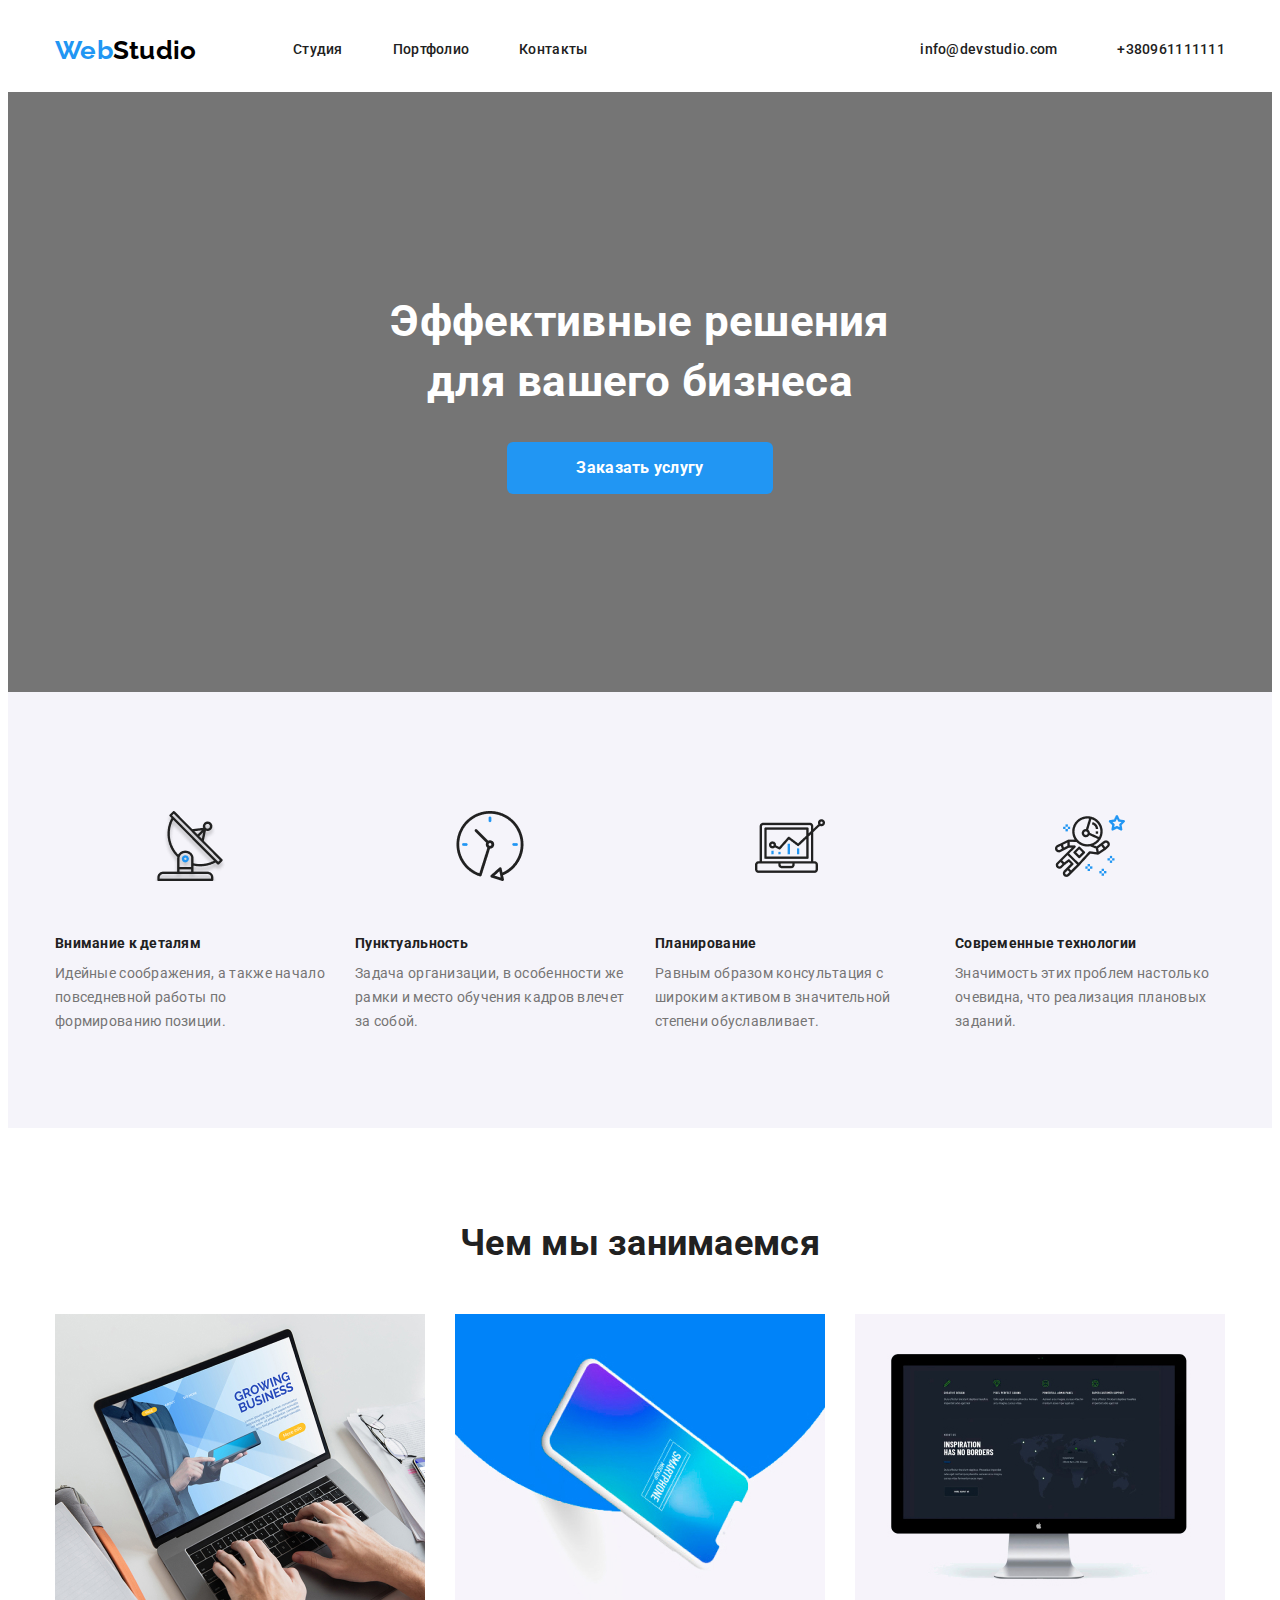
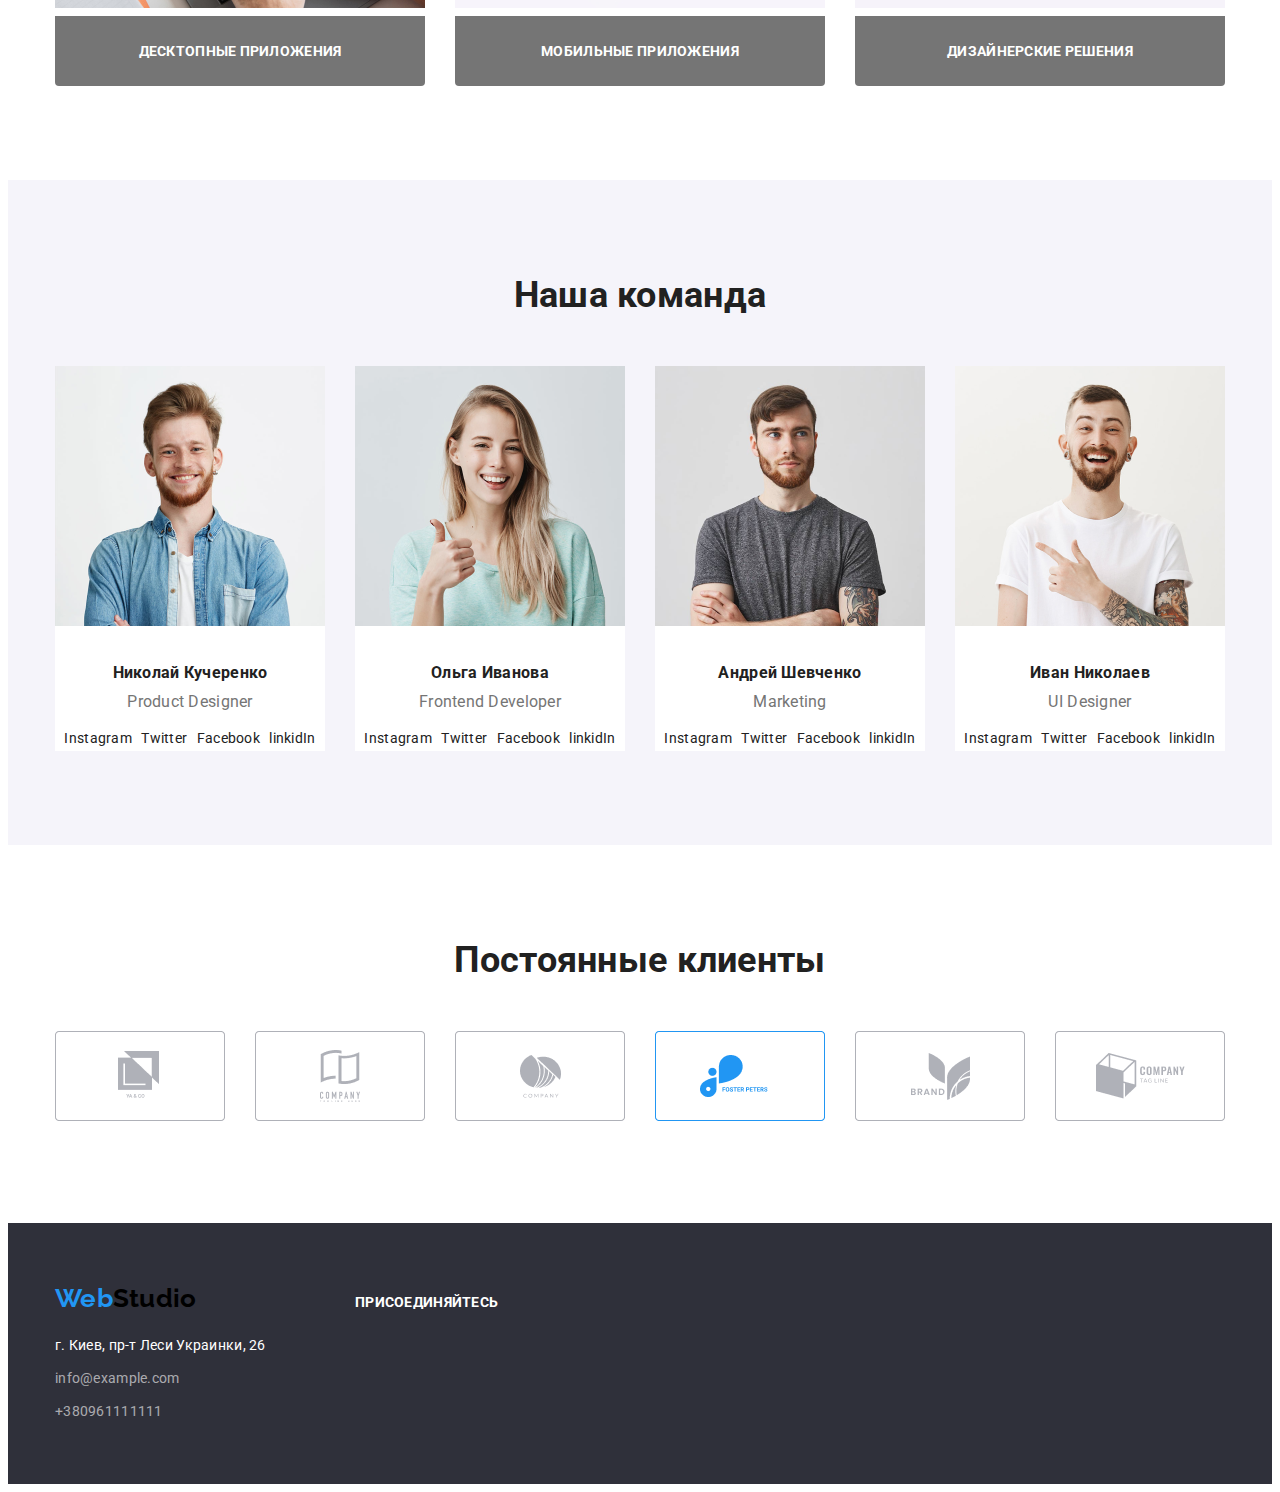
==== index.html @ a78c126a "Initial commit" ====
<!DOCTYPE html>
<html lang="en">

<head>
    <meta charset="UTF-8" />
    <meta name="viewport" content="width=<device-width>, initial-scale=1.0" />
    <title>Web Studio</title>
    <link href="https://cdnjs.cloudflare.com/ajax/libs/modern-normalize/0.6.0/modern-normalize.min.css" />
    <link
        href="https://fonts.googleapis.com/css2?family=Raleway:wght@700&family=Roboto:wght@400;500;700;900&display=swap"
        rel="stylesheet" />
    <link rel="stylesheet" href="./css/styles.css" />
</head>

<body class="body">
    <!--Site-navigation-->
    <header class="header">
        <div class="header-container">
            <nav class="container site-header-content">
                <p class="logo-item">
                    <a href="" class="logo link"><span class="logo-first">Web</span>
                        <span class="logo-secondary">Studio</span>
                    </a>
                </p>
                <ul class="site-nav list">
                    <li class="site-nav-item">
                        <a href="./index.html" class="links">Студия</a>
                    </li>
                    <li class="site-nav-item">
                        <a href="./portfolio.html" class="links">Портфолио</a>
                    </li>
                    <li class="site-nav-item"><a href="" class="links">Контакты</a></li>
                </ul>
                <div class="site-nav-main-address">
                    <address>
                        <ul class="site-nav-address list">
                            <li class="site-nav-address-item">
                                <a href="malito:info@devstudio.com" class="mail links">info@devstudio.com
                                </a>
                            </li>
                            <li class="site-nav-address-item">
                                <a href="tel:+380961111111" class="telnumber links">+380961111111
                                </a>
                            </li>
                        </ul>
                    </address>
                </div>
            </nav>
        </div>
    </header>

    <main>
        <!--Hero-->
        <section class="hero">
            <div class="hero-container">
                <h1 class="hero-title">
                    Эффективные решения <br />
                    для вашего бизнеса
                </h1>
                <div class="hero-button">
                    <a href="" class="button-primery">Заказать услугу</a>
                </div>
            </div>
        </section>

        <!--Main features-->
        <section class="section features">
            <div class="container">
                <ul class="features-list list">
                    <li class="features-item">
                        <div class="feature-image">
                            <img src="./images/group.png " alt="antenna" />
                        </div>
                        <h3 class="site-description-logo-title">Внимание к деталям</h3>
                        <p class="text">
                            Идейные соображения, а также начало повседневной работы по
                            формированию позиции.
                        </p>
                    </li>
                    <li class="features-item">
                        <div class="feature-image">
                            <img src="./images/clock1.png " alt="clock" />
                        </div>
                        <h3 class="site-description-logo-title">Пунктуальность</h3>
                        <p class="text">
                            Задача организации, в особенности же рамки и место обучения
                            кадров влечет за собой.
                        </p>
                    </li>
                    <li class="features-item">
                        <div class="feature-image">
                            <img src="./images/diagram1.png " alt="diagram" />
                        </div>
                        <h3 class="site-description-logo-title">Планирование</h3>
                        <p class="text">
                            Равным образом консультация с широким активом в значительной
                            степени обуславливает.
                        </p>
                    </li>
                    <li class="features-item">
                        <div class="feature-image">
                            <img src="./images/astronaut1.png " alt="astronaut" />
                        </div>
                        <h3 class="site-description-logo-title">
                            Современные технологии
                        </h3>
                        <p class="text">
                            Значимость этих проблем настолько очевидна, что реализация
                            плановых заданий.
                        </p>
                    </li>
                </ul>
            </div>
        </section>
        <!--Main Prodaction-->
        <section class="section">
            <div class="container">
                <h2 class="section-title">
                    Чем мы занимаемся
                </h2>
                <ul class="site-prodactions list">
                    <li class="prodaction-item">
                        <img src="./images/img.jpg " alt="desktop app " />
                        <h3 class="prodaction-title">Десктопные приложения</h3>
                    </li>


                    <li class="prodaction-item">
                        <img src="./images/box.jpg " alt="mobile app " />
                        <h3 class="prodaction-title">Мобильные приложения</h3>
                    </li>

                    <li class="prodaction-item">
                        <img src="./images/imgf.jpg " alt="design " />
                        <h3 class="prodaction-title">Дизайнерские решения</h3>
                    </li>
                </ul>
            </div>
        </section>
        <!--Main teammembers-->
        <section class="section teammembers">
            <div class="container">
                <h2 class="section-title">
                    Наша команда
                </h2>
                <ul class="site-teammembers-list list">
                    <li class="teammembers-item">
                        <img src="./images/proddes.png " alt="Product Designer photo " class="teammembers-photo" />
                        <h3 class="teammembers-title">Николай Кучеренко</h3>
                        <p class="teammembers-role">Product Designer</p>
                        <ul class="social-links list">
                            <li><a href=" " class="links">Instagram</a></li>
                            <li><a href=" " class="links">Twitter</a></li>
                            <li><a href=" " class="links">Facebook</a></li>
                            <li><a href=" " class="links">linkidIn</a></li>
                        </ul>
                    </li>
                    <li class="teammembers-item">
                        <img src="./images/frontdev.png " alt="Frontend Developer photo " class="teammembers-photo" />
                        <h3 class="teammembers-title">Ольга Иванова</h3>
                        <p class="teammembers-role">Frontend Developer</p>
                        <ul class="social-links list">
                            <li><a href=" " class="links">Instagram</a></li>
                            <li><a href=" " class="links">Twitter</a></li>
                            <li><a href=" " class="links">Facebook</a></li>
                            <li><a href=" " class="links">linkidIn</a></li>
                        </ul>
                    </li>
                    <li class="teammembers-item">
                        <img src="./images/mark.png " alt="Marketing photo " class="teammembers-photo" />
                        <h3 class="teammembers-title">Андрей Шевченко</h3>
                        <p class="teammembers-role">Marketing</p>
                        <ul class="social-links list">
                            <li><a href=" " class="links">Instagram</a></li>
                            <li><a href=" " class="links">Twitter</a></li>
                            <li><a href=" " class="links">Facebook</a></li>
                            <li><a href=" " class="links">linkidIn</a></li>
                        </ul>
                    </li>
                    <li class="teammembers-item">
                        <img src="./images/uides.png " alt="Designer photo " class="teammembers-photo" />
                        <h3 class="teammembers-title">Иван Николаев</h3>
                        <p class="teammembers-role">UI Designer</p>
                        <ul class="social-links list">
                            <li><a href=" " class="links">Instagram</a></li>
                            <li><a href=" " class="links">Twitter</a></li>
                            <li><a href=" " class="links">Facebook</a></li>
                            <li><a href=" " class="links">linkidIn</a></li>
                        </ul>
                    </li>
                </ul>
            </div>
        </section>
        <!--Main clients-->
        <section class="clients section">
            <div class="container">
                <h2 class="section-title">Постоянные клиенты</h2>
                <ul class="site-clientslogo list">
                    <li class="clients-item"><img src="./images/client1.png " alt="YA&CO company logo " /></li>
                    <li class="clients-item"><img src="./images/client2.png " alt="company logo 1 " /></li>
                    <li class="clients-item"><img src="./images/client3.png " alt="company logo 2 " /></li>
                    <li class="clients-item"><img src="./images/client4.png " alt="FP company logo " /></li>
                    <li class="clients-item"><img src="./images/client5.png " alt="Brand company logo " /></li>
                    <li class="clients-item"><img src="./images/client6.png " alt="company logo 3 " /></li>
                </ul>
            </div>
        </section>
    </main>

    <!--Footer-->
    <footer class="footer-section">
        <div class="container">
            <div class="footer-content">
                <div class="address-item">
                    <div class="footer-logo">
                        <p class="footer-item">
                            <a href="" class="logo link"><span class="logo-first">Web</span>
                                <span class="logo-secondary">Studio</span>
                            </a>
                        </p>
                    </div>

                    <address class="address">
                        <ul class="list">
                            <li class="site-address link">г. Киев, пр-т Леси Украинки, 26</li>
                            <li class="site-address link">
                                <a href="malito:info@example.com " class="contacts link">info@example.com</a>
                            </li>
                            <li class="site-address link">
                                <a href="tel:+380991111111 " class="contacts link">+380961111111</a>
                            </li>
                        </ul>
                    </address>
                </div>
                <div class="social">
                    <b class="item-headers">
                        ПРИСОЕДИНЯЙТЕСЬ
                    </b>
                    <ul class=" social-list list">
                        <li>
                            <a href=" " aria-label="Instagram link "></a>
                        </li>
                        <li>
                            <a href=" " aria-label="Twitter link "></a>
                        </li>
                        <li>
                            <a href=" " aria-label="Facebook link "></a>
                        </li>
                        <li>
                            <a href=" " aria-label="linkidIn link "></a>
                        </li>
                    </ul>
                </div>
            </div>
        </div>
    </footer>
</body>

</html>
---- css/styles.css ----
/* цвет основного текста #212121 */

     /* вторичный цвет текста #757575*/

     /*белый #FFFFFF*/

     /* акцент #2196F3*/

     :root {
         --primary-text-color: #757575;
         --title-text-color: #212121;
         --accent-color: #2196F3;
         --additional-color: #ffffff;
         --footer-color: #2F303A;
         --features-area-color: #F5F4FA;
     }

     .body {
         color: var(--primary-text-color);
         background-color: #ffffff;
         font-family: Roboto, sans-serif;
         font-size: 14px;
         line-height: 1.71;
         letter-spacing: 0.02em;
     }

     .logo {
         font-family: Raleway, sans-serif;
         font-size: 26px;
         font-weight: 700;
         line-height: 1.19;
         display: flex;
         align-items: center;
     }

     .link {
         text-decoration: none;
     }

     .logo {
         width: 153px;
     }

     .logo-first, .logo-kind-first {
         color: #2196F3;
     }

     .logo-secondary, .logo-kind-secondary {
         color: #000000;
     }

     .list {
         list-style: none;
         padding: 0;
         margin: 0;
     }

     /* Navigation styles*/

     .header-container {
         display: flex;
         justify-content: space-between;
         align-items: center;
         background-color: var(--additional-color);
         display: flex;
         width: 1170 px;
     }

     .site-nav {
         font-family: Roboto;
         font-weight: 500;
         font-size: 14px;
         line-height: 1.14;
         display: flex;
         margin-left: 85px;
     }

     .site-nav-item {
         margin-right: 50px;
         padding-top: 34px;
         padding-bottom: 34px;
     }

     .site-nav-item:last-child {
         margin-right: 0;
     }

     .site-nav-main-address {
         display: flex;
         margin-left: auto;
     }

     .site-nav-address {
         display: flex;
         margin-left: auto;
         font-style: normal;
     }

     .site-nav-address .site-nav-address-item+.site-nav-address-item {
         margin-left: 30px;
     }

     .site-nav-address-item {
         margin-right: 30px;
         font-style: normal;
     }

     .site-nav-address-item:last-child {
         margin-right: 0;
     }

     .container {
         width: 1170px;
         padding-left: 15px;
         padding-right: 15px;
         margin-left: auto;
         margin-right: auto;
     }

     .site-header-content {
         display: flex;
         align-items: center;
         width: 1170px;
     }

     .logo-item {
         margin-top: 0;
         margin-bottom: 0;
     }

     /* Class for all web links (blue-black)*/

     .links:link, .links:visited {
         color: var(--title-text-color);
     }

     .links:hover, .links:focus {
         color: var(--accent-color);
     }

     .links {
         text-decoration: none;
     }

     .mail {
         color: var(--accent-color);
         font-weight: 500;
         font-size: 14px;
         line-height: 1.14;
     }

     .telnumber {
         color: var(--title-text-color);
         font-weight: 500;
         font-size: 14px;
         line-height: 1.14;
     }

     .hero {
         align-items: center;
         text-align: center;
         max-width: 1600px;
         height: 600px;
         margin-right: auto;
         margin-left: auto;
         background-color: #757575;
     }

     .section.link {
         text-decoration: none;
     }

     .hero-title {
         padding-bottom: 30px;
         margin-left: auto;
         margin-right: auto;
         width: 696px;
         margin-top: 0;
         margin-bottom: 0;
         padding-top: 200px;
         color: var(--additional-color);
         font-weight: 696;
         font-size: 44px;
         line-height: 1.36;
     }

     .hero-button {
         padding-bottom: 200px;
     }

     .main-button-primery {
         display: flex;
         align-items: center;
     }

     .button-primery {
         color: var(--additional-color);
         background-color: var(--accent-color);
         font-weight: bold;
         font-size: 16px;
         line-height: 1.87;
         display: inline-block;
         border: 1px solid transparent;
         border-radius: 6px;
         padding: 10px 32px;
         width: 200px;
         text-decoration: none;
         text-align: center;
         margin-top: 0;
         margin-bottom: 0;
     }

     /*Teammembers styles*/

     .section-title {
         color: var(--title-text-color);
         font-weight: 700;
         font-size: 36px;
         line-height: 1.17;
         text-align: center;
         margin-top: 0;
         margin-bottom: 50px;
     }

     .site-teammembers-list.title {
         color: var(--title-text-color);
         font-weight: 500;
         font-size: 16px;
         line-height: 1.19;
         display: flex;
         justify-content: space-between;
     }

     .teammembers-photo {
         padding-bottom: 30px;
     }

     .site-teammembers-list {
         display: flex;
         justify-content: space-between;
     }

     .social-links {
         display: flex;
         justify-content: space-evenly;
     }

     .teammembers-item {
         background-color: var(--additional-color);
     }

     .teammembers {
         background-color: #F5F4FA;
     }

     .teammembers-role {
         color: var(--primary-text-color);
         font-weight: normal;
         font-size: 16px;
         line-height: 1.19;
         text-align: center;
         margin-top: 0px;
         margin-bottom: 0px;
         padding-bottom: 16px;
     }

     .teammembers-title {
         text-align: center;
         color: var(--title-text-color);
         font-weight: bold;
         font-size: 16px;
         line-height: 1.14;
         margin-bottom: 0;
         margin-top: 0;
         padding-bottom: 10px;
     }

     .site-address {
         color: var(--additional-color);
         font-weight: 400;
         font-size: 14px;
         line-height: 1.71;
         margin-bottom: 9px;
     }

     .site-address:last-child {
         margin-bottom: 0;
     }

     .contacts {
         color: rgba(255, 255, 255, 0.6);
         font-weight: 400;
         font-size: 14px;
         line-height: 1.71;
     }

     .item-headers {
         display: block;
         width: 145px;
         color: var(--additional-color);
         font-weight: 700;
         font-size: 14px;
         line-height: 1.14;
     }

     /* Button*/

     .main-button-list.button-element:not(:last-child) {
         margin-right: 8 px;
     }

     .main-button {
         color: var(--primary-white-color);
         background-color: var(--accent-color);
         border-radius: 4px;
         padding-left: 22px;
         padding-right: 22px;
         padding-top: 6px;
         padding-bottom: 6px;
         align-items: center;
         border: none;
         outline: none;
     }

     .button-element {
         margin-right: 8px;
     }

     .button-secondary {
         color: var(--additional-color);
         background-color: var(--accent-color);
         font-weight: 900;
         font-size: 16px;
         line-height: 1.87;
     }

     .section {
         padding-top: 94px;
         padding-bottom: 94px;
     }

     /*Features styles*/

     .features {
         background-color: var(--features-area-color);
     }

     .features-list {
         display: flex;
         justify-content: space-between;
     }

     .features-item {
         width: 270px;
         align-items: center;
         margin-right: 30px;
     }

     .features-item:last-child {
         margin-right: 0px;
     }

     .feature-item:first-child {
         margin-left: 0px;
     }

     .feature-image {
         display: flex;
         justify-content: center;
         padding-top: 25px;
         padding-bottom: 25px;
         padding-left: 100px;
         padding-right: 100px;
         background-color: var(--features-area-color);
     }

     .site-description-logo-title {
         color: var(--title-text-color);
         font-weight: bold;
         font-size: 14px;
         line-height: 1.14;
         margin-bottom: 0;
         margin-top: 0;
         padding-top: 30px;
         padding-bottom: 10px;
     }

     .text {
         color: var(--primary-text-color);
         font-size: 14px;
         line-height: 1.71;
         margin-top: 0;
         margin-bottom: 0;
     }

     /*Prodaction styles*/

     .prodaction {
         background-color: coral;
     }

     .prodaction-section {
         display: flex;
         align-items: center;
     }

     .site-prodactions {
         display: flex;
         justify-content: space-between;
     }

     .prodaction-item {
         margin-right: 30px;
     }

     .prodaction-item:last-child {
         margin-right: 0px;
     }

     .prodaction-title {
         display: block;
         color: var(--additional-color);
         font-weight: 700;
         font-size: 14px;
         line-height: 70px;
         text-align: center;
         text-transform: uppercase;
         background-color: var(--primary-text-color);
         border-radius: 0px 0px 4px 4px;
         height: 70px;
         margin-top: 0px;
         margin-bottom: 0px;
     }

     /* Clients styles*/

     .site-clientslogo {
         display: flex;
         justify-content: space-between;
     }

     .clients-item {
         margin-right: 30px;
     }

     .clients-item:last-child {
         margin-right: 0px;
     }

     /*Footer styles*/

     .footer-section {
         background-color: var(--footer-color);
     }

     .footer-section>.container {
         display: flex;
         align-items: center;
     }

     .footer-content {
         display: flex;
         align-items: baseline;
         padding-bottom: 60px;
         padding-top: 60px;
     }

     .footer-item {
         margin-bottom: 0;
         margin-top: 0;
     }

     .address-item {
         display: flex;
         flex-direction: column;
         justify-content: space-around;
         margin-right: 69px;
         align-items: baseline;
     }

     .social {
         display: flex;
         flex-direction: column;
         padding-right: 94px;
         width: 206px;
     }

     .social-list {
         display: flex;
         align-items: center;
         justify-content: center;
     }

     .social-item {
         text-align: center;
     }

     .address {
         width: 231px;
         font-style: normal;
     }

     .logo-kind {
         display: block;
         margin-bottom: 20px;
         font-family: Raleway, sans-serif;
         font-weight: 700;
         font-size: 22px;
         line-height: 1.18;
     }

     .footer-logo {
         margin-top: 0;
         margin-bottom: 0;
         padding-bottom: 20px;
     }

     /*Portfolio styles*/

     .main-portfoliocontainer {
         width: 1170px;
     }

     .button-container {
         flex-wrap: wrap;
         margin-left: auto;
         margin-right: auto;
     }

     .main-button-list {
         color: var(--additional-color);
         line-height: 1.62;
         font-weight: 500;
         font-size: 16px;
         display: flex;
         justify-content: center;
         padding-top: 93px;
         padding-bottom: 50px;
         margin-top: 0;
         margin-bottom: 0px;
     }

     .flex-container {
         display: flex;
         flex-wrap: wrap;
     }

     .flex-container-list {
         display: flex;
         flex-wrap: wrap;
         justify-content: space-between;
     }

     .flex-card {
         width: 370px;
         margin-right: 30px;
         margin-bottom: 30px;
         border-top-left-radius: 5px;
         border-top-right-radius: 5px;
         overflow: hidden;
     }

     .flex-card:nth-child(3n) {
         margin-right: 0;
     }

     .item-title {
         width: 322px;
         padding-left: 24px;
         padding-right: 24px;
         margin-top: 0;
         margin-bottom: 0;
         color: var(--title-text-color);
         font-weight: 700;
         font-size: 18px;
         line-height: 2;
     }

     .item-text {
         width: 322px;
         padding-left: 24px;
         padding-right: 24px;
         color: var(--primary-text-color);
         font-weight: 400;
         font-size: 16px;
         line-height: 1.87;
         margin-top: 0;
         margin-bottom: 0;
     }

     .card-content {
         background: var(--additional-color);
         border: 1px solid #eeeeee;
         box-sizing: border-box;
         border-bottom-right-radius: 5px;
         border-bottom-left-radius: 5px;
         padding-left: 24px;
         padding-right: 24px;
         padding-top: 20px;
         padding-bottom: 20px;
     }

     .card-image {
         display: block;
     }
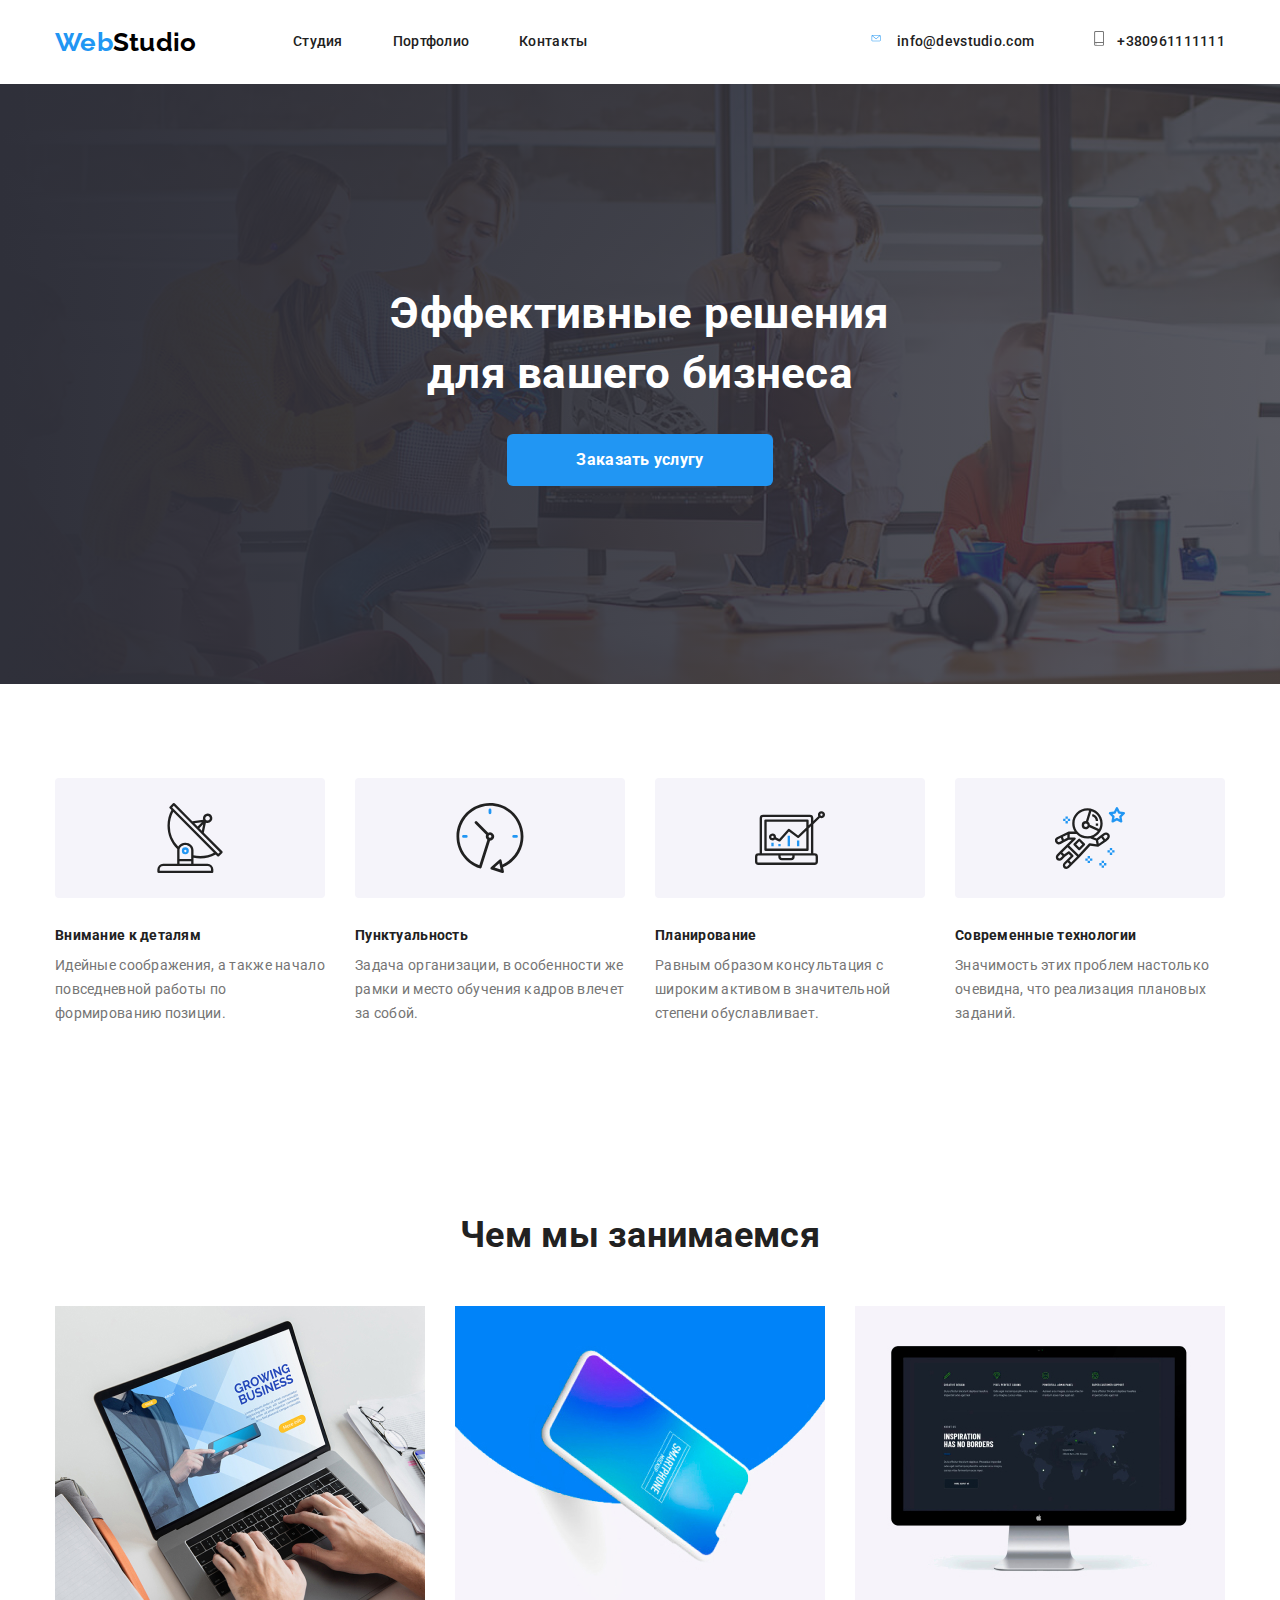
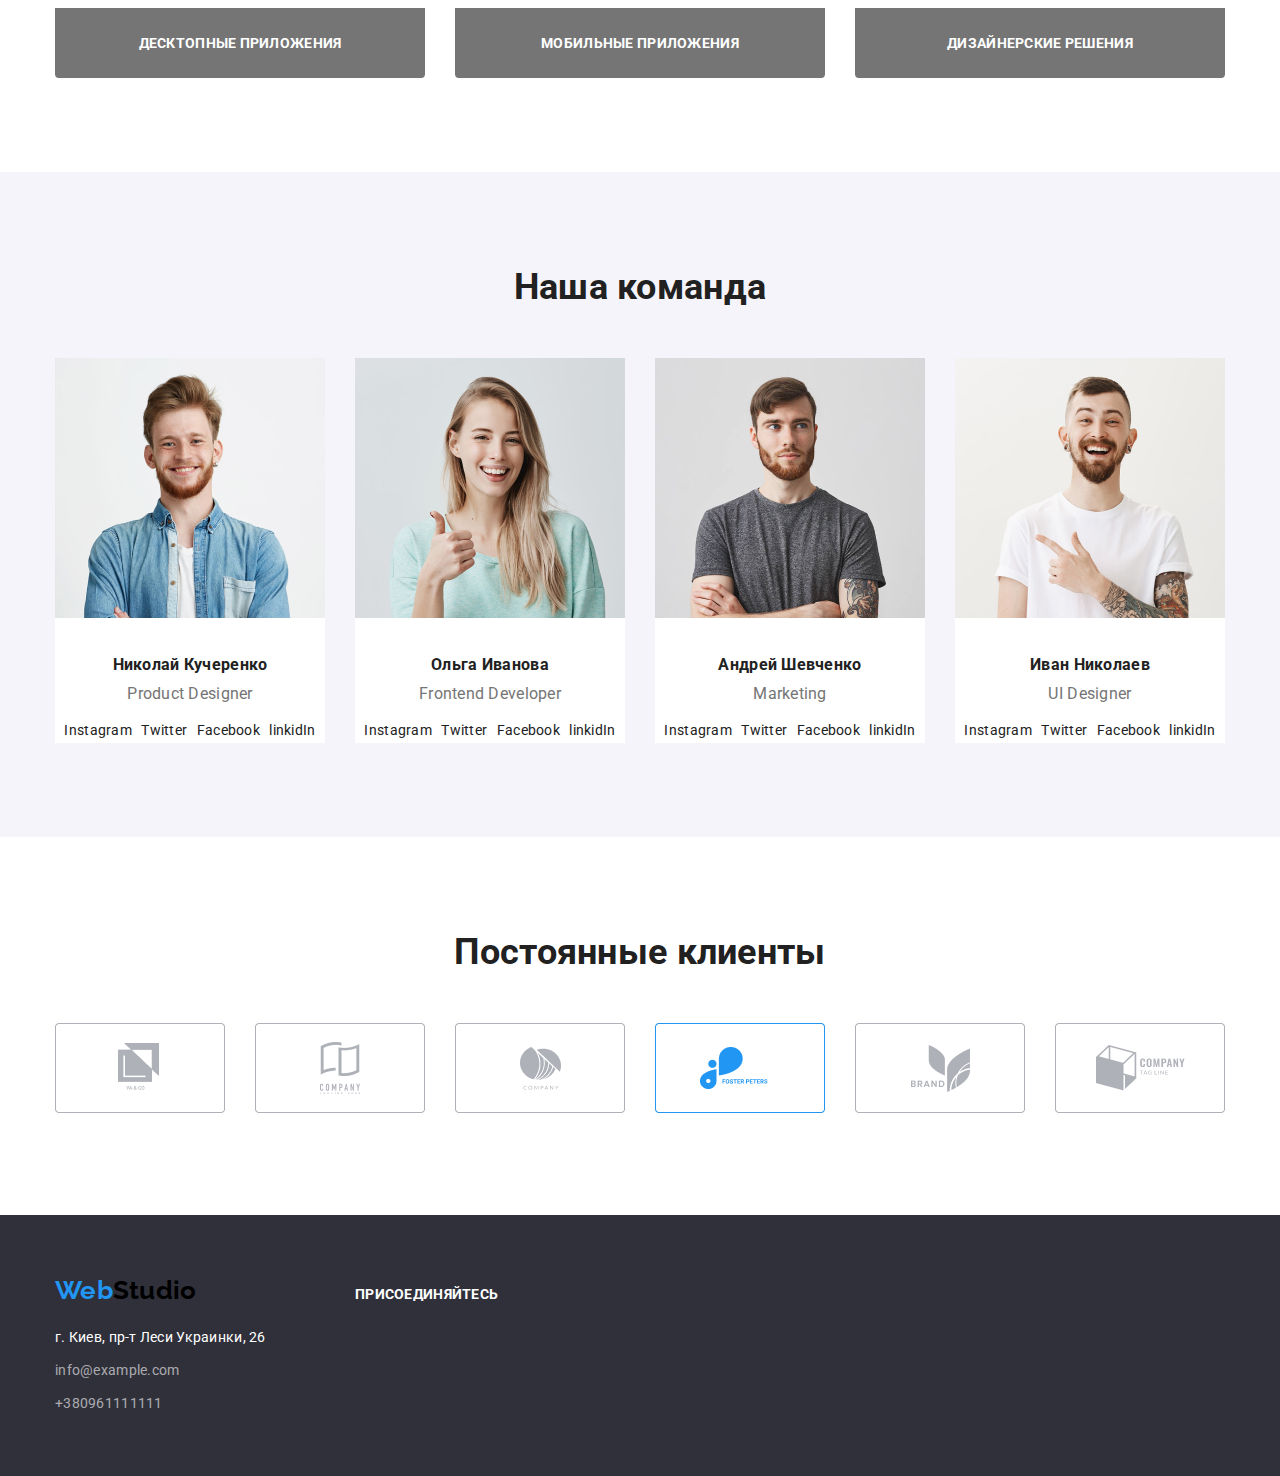
==== commit ee98589a: "Adds icon to features section" ====
--- a/index.html
+++ b/index.html
@@ -35,10 +35,19 @@
                     <address>
                         <ul class="site-nav-address list">
                             <li class="site-nav-address-item">
-                                <a href="malito:info@devstudio.com" class="mail links">info@devstudio.com
+                                <svg class="site-nav-mail-icon">
+                                    <use href="./images/symbol-defs.svg#icon-mail">
+                                    </use>
+                                </svg>
+                                <a href="mailto:info@devstudio.com" class="mail links">info@devstudio.com
                                 </a>
                             </li>
                             <li class="site-nav-address-item">
+                                <svg class="site-nav-smartphone-icon">
+                                    <use href="./images/symbol-defs.svg#smartphone">
+
+                                    </use>
+                                </svg>
                                 <a href="tel:+380961111111" class="telnumber links">+380961111111
                                 </a>
                             </li>
@@ -52,7 +61,7 @@
     <main>
         <!--Hero-->
         <section class="hero">
-            <div class="hero-container">
+            <div class="overlay">
                 <h1 class="hero-title">
                     Эффективные решения <br />
                     для вашего бизнеса
@@ -68,8 +77,11 @@
             <div class="container">
                 <ul class="features-list list">
                     <li class="features-item">
-                        <div class="feature-image">
-                            <img src="./images/group.png " alt="antenna" />
+                        <div class="feature-image"> 
+                            <svg class="features-icon">
+                            <use href="./images/symbol-defs.svg#antenna">
+                            </use>
+                        </svg>
                         </div>
                         <h3 class="site-description-logo-title">Внимание к деталям</h3>
                         <p class="text">
@@ -78,9 +90,12 @@
                         </p>
                     </li>
                     <li class="features-item">
-                        <div class="feature-image">
-                            <img src="./images/clock1.png " alt="clock" />
-                        </div>
+                        <div class="feature-image"> 
+                        <svg class="features-icon">
+                            <use href="./images/symbol-defs.svg#clock">
+                            </use>
+                        </svg>
+                    </div>
                         <h3 class="site-description-logo-title">Пунктуальность</h3>
                         <p class="text">
                             Задача организации, в особенности же рамки и место обучения
@@ -88,8 +103,11 @@
                         </p>
                     </li>
                     <li class="features-item">
-                        <div class="feature-image">
-                            <img src="./images/diagram1.png " alt="diagram" />
+                        <div class="feature-image"> 
+                            <svg class="features-icon">
+                                <use href="./images/symbol-defs.svg#diagram">
+                                </use>
+                            </svg>
                         </div>
                         <h3 class="site-description-logo-title">Планирование</h3>
                         <p class="text">
@@ -98,8 +116,11 @@
                         </p>
                     </li>
                     <li class="features-item">
-                        <div class="feature-image">
-                            <img src="./images/astronaut1.png " alt="astronaut" />
+                        <div class="feature-image"> 
+                            <svg class="features-icon">
+                                <use href="./images/symbol-defs.svg#astronaut">
+                                </use>
+                            </svg>
                         </div>
                         <h3 class="site-description-logo-title">
                             Современные технологии
--- a/css/styles.css
+++ b/css/styles.css
@@ -22,6 +22,7 @@
          font-size: 14px;
          line-height: 1.71;
          letter-spacing: 0.02em;
+         margin: 0;
      }
 
      .logo {
@@ -37,6 +38,10 @@
          text-decoration: none;
      }
 
+     .section.link {
+         text-decoration: none;
+     }
+
      .logo {
          width: 153px;
      }
@@ -55,6 +60,11 @@
          margin: 0;
      }
 
+     .section {
+         padding-top: 94px;
+         padding-bottom: 94px;
+     }
+
      /* Navigation styles*/
 
      .header-container {
@@ -73,6 +83,18 @@
          line-height: 1.14;
          display: flex;
          margin-left: 85px;
+     }
+
+     .site-nav-mail-icon {
+         width: 16px;
+         height: 11.2px;
+         padding-right: 10px;
+     }
+
+     .site-nav-smartphone-icon {
+         width: 10px;
+         height: 14.9px;
+         padding-right: 10px;
      }
 
      .site-nav-item {
@@ -86,7 +108,6 @@
      }
 
      .site-nav-main-address {
-         display: flex;
          margin-left: auto;
      }
 
@@ -128,8 +149,6 @@
          margin-bottom: 0;
      }
 
-     /* Class for all web links (blue-black)*/
-
      .links:link, .links:visited {
          color: var(--title-text-color);
      }
@@ -141,6 +160,8 @@
      .links {
          text-decoration: none;
      }
+
+     /* Class for all web links (blue-black)*/
 
      .mail {
          color: var(--accent-color);
@@ -155,6 +176,8 @@
          font-size: 14px;
          line-height: 1.14;
      }
+
+     /*Hero syyles*/
 
      .hero {
          align-items: center;
@@ -166,8 +189,15 @@
          background-color: #757575;
      }
 
-     .section.link {
-         text-decoration: none;
+     .overlay {
+         max-width: 1600px;
+         height: 600px;
+         margin-left: auto;
+         margin-right: auto;
+         background-image: linear-gradient(to right, rgba(47, 48, 58, 08), rgba(47, 48, 58, 0.8)), url("../images/Headerimg.jpg");
+         background-repeat: no-repeat;
+         background-position: center;
+         background-size: cover;
      }
 
      .hero-title {
@@ -334,15 +364,10 @@
          line-height: 1.87;
      }
 
-     .section {
-         padding-top: 94px;
-         padding-bottom: 94px;
-     }
-
      /*Features styles*/
 
      .features {
-         background-color: var(--features-area-color);
+         background-color: var(--additional-color);
      }
 
      .features-list {
@@ -354,6 +379,11 @@
          width: 270px;
          align-items: center;
          margin-right: 30px;
+     }
+
+     .features-icon {
+         width: 70px;
+         height: 70px;
      }
 
      .features-item:last-child {
@@ -372,6 +402,7 @@
          padding-left: 100px;
          padding-right: 100px;
          background-color: var(--features-area-color);
+         border-radius: 4px;
      }
 
      .site-description-logo-title {
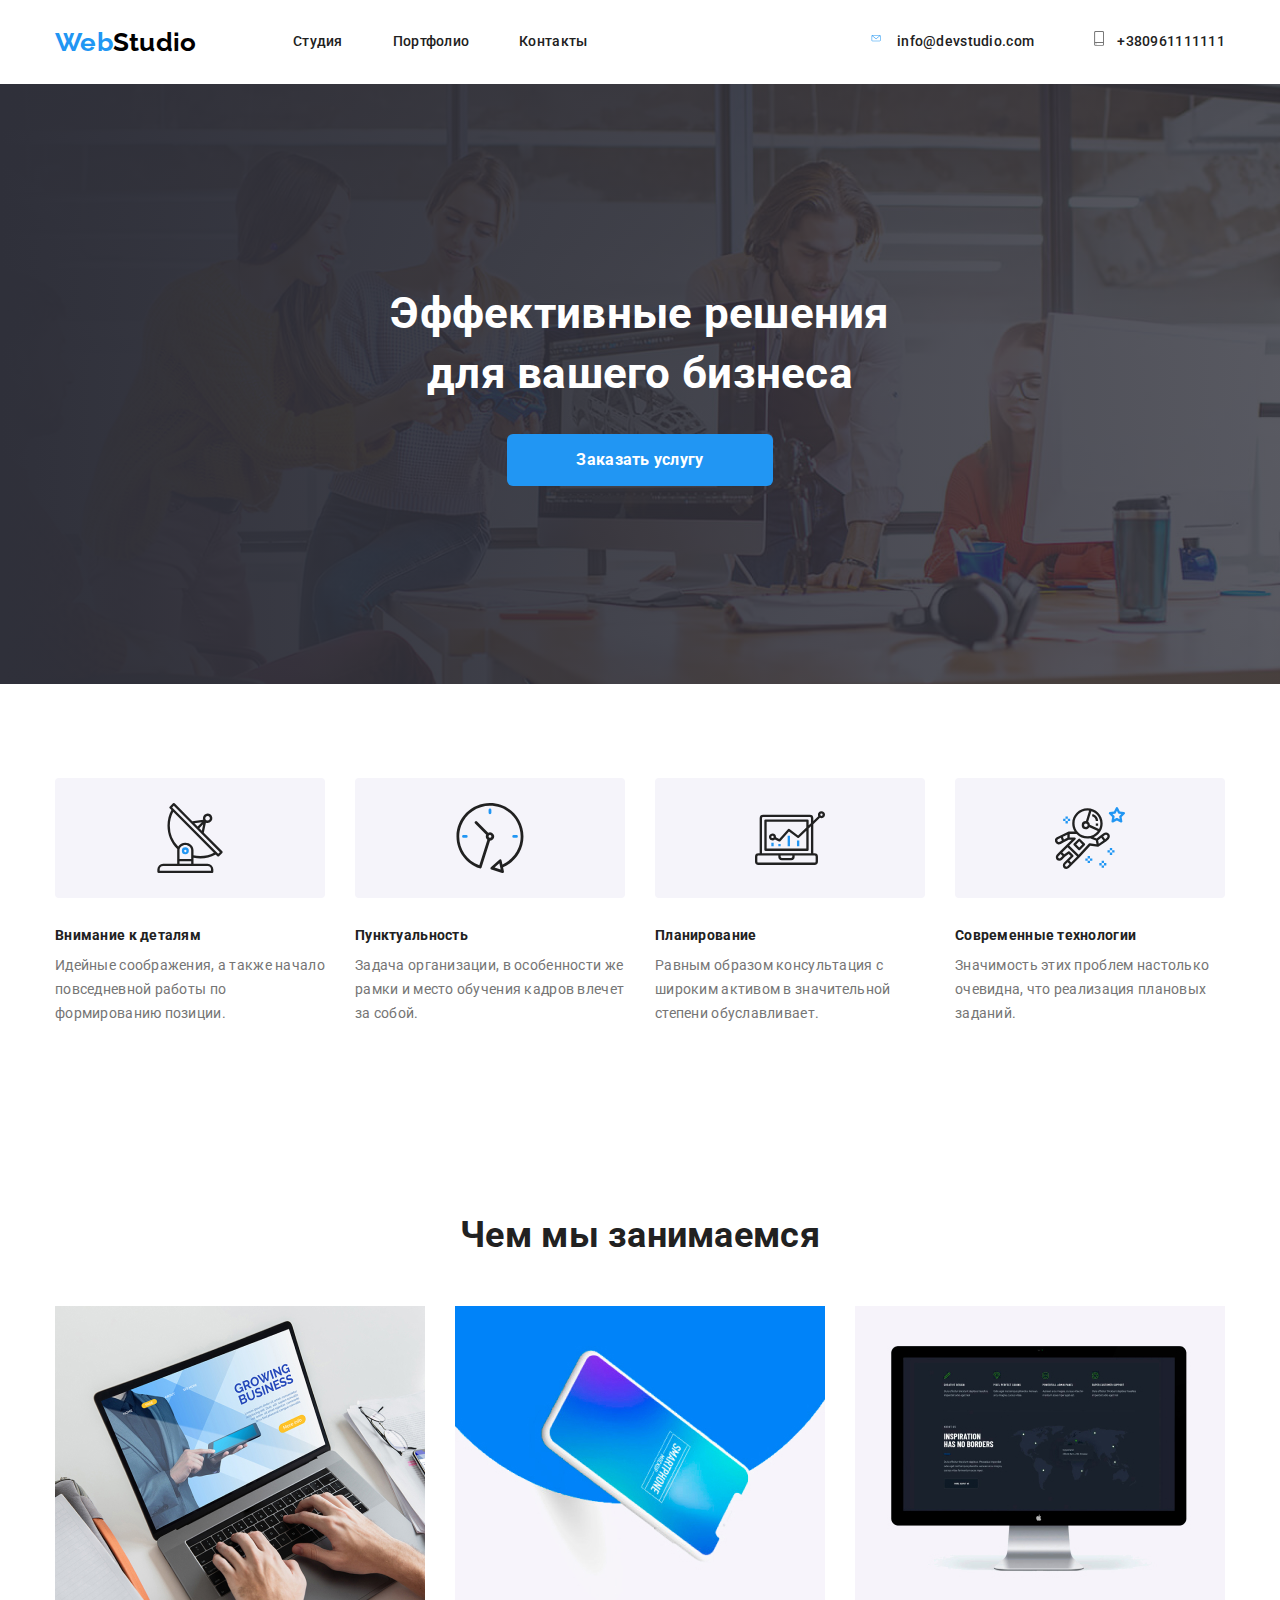
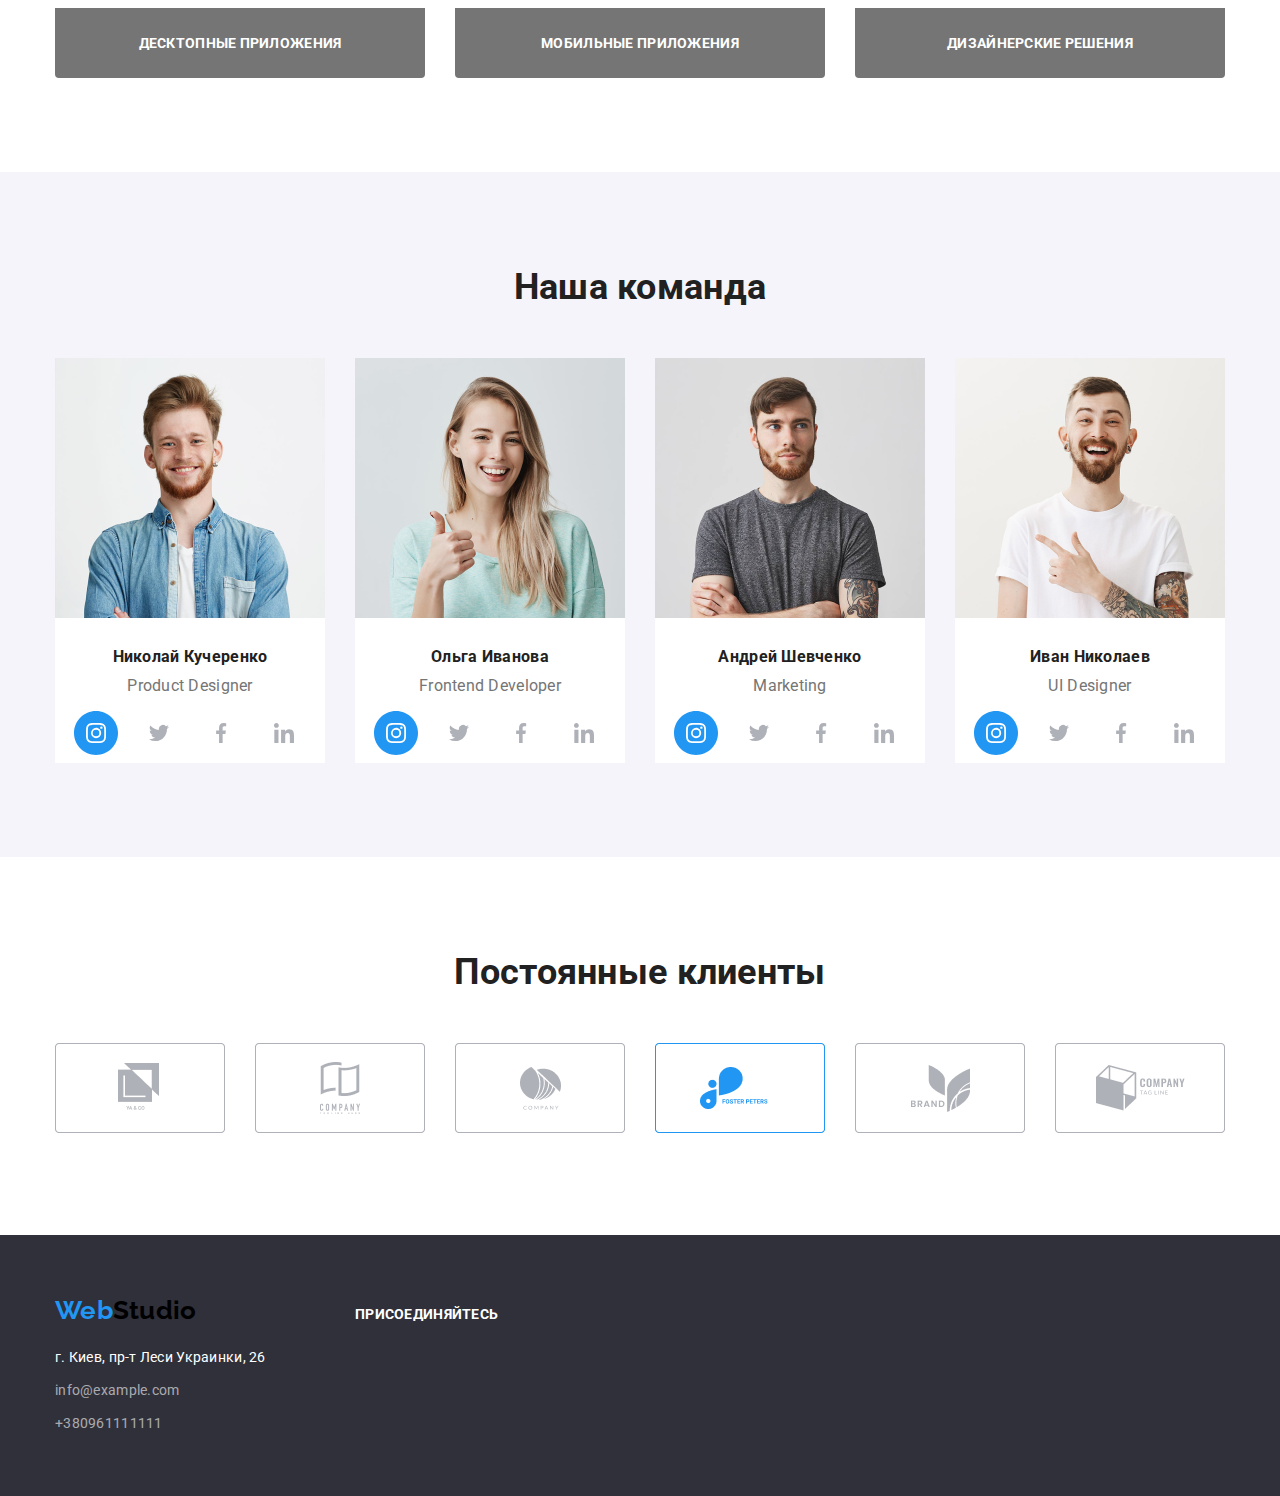
==== commit 7b5e6fa5: "Adds icons to teammembers section" ====
--- a/index.html
+++ b/index.html
@@ -77,11 +77,11 @@
             <div class="container">
                 <ul class="features-list list">
                     <li class="features-item">
-                        <div class="feature-image"> 
+                        <div class="feature-image">
                             <svg class="features-icon">
-                            <use href="./images/symbol-defs.svg#antenna">
-                            </use>
-                        </svg>
+                                <use href="./images/symbol-defs.svg#antenna">
+                                </use>
+                            </svg>
                         </div>
                         <h3 class="site-description-logo-title">Внимание к деталям</h3>
                         <p class="text">
@@ -90,12 +90,12 @@
                         </p>
                     </li>
                     <li class="features-item">
-                        <div class="feature-image"> 
-                        <svg class="features-icon">
-                            <use href="./images/symbol-defs.svg#clock">
-                            </use>
-                        </svg>
-                    </div>
+                        <div class="feature-image">
+                            <svg class="features-icon">
+                                <use href="./images/symbol-defs.svg#clock">
+                                </use>
+                            </svg>
+                        </div>
                         <h3 class="site-description-logo-title">Пунктуальность</h3>
                         <p class="text">
                             Задача организации, в особенности же рамки и место обучения
@@ -103,7 +103,7 @@
                         </p>
                     </li>
                     <li class="features-item">
-                        <div class="feature-image"> 
+                        <div class="feature-image">
                             <svg class="features-icon">
                                 <use href="./images/symbol-defs.svg#diagram">
                                 </use>
@@ -116,7 +116,7 @@
                         </p>
                     </li>
                     <li class="features-item">
-                        <div class="feature-image"> 
+                        <div class="feature-image">
                             <svg class="features-icon">
                                 <use href="./images/symbol-defs.svg#astronaut">
                                 </use>
@@ -170,10 +170,42 @@
                         <h3 class="teammembers-title">Николай Кучеренко</h3>
                         <p class="teammembers-role">Product Designer</p>
                         <ul class="social-links list">
-                            <li><a href=" " class="links">Instagram</a></li>
-                            <li><a href=" " class="links">Twitter</a></li>
-                            <li><a href=" " class="links">Facebook</a></li>
-                            <li><a href=" " class="links">linkidIn</a></li>
+                            <li><a class="links">
+                                    <div class="teammembers-image">
+                                        <svg class="teammembers-icon">
+                                            <use href="./images/symbol-defs.svg#insta">
+                                            </use>
+                                        </svg>
+                                    </div>
+
+                                </a></li>
+                                <li><a class="links">
+                                    <div class="teammembers-image">
+                                        <svg class="teammembers-icon">
+                                            <use href="./images/symbol-defs.svg#twit">
+                                            </use>
+                                        </svg>
+                                    </div>
+
+                                </a></li>
+                                <li><a class="links">
+                                    <div class="teammembers-image">
+                                        <svg class="teammembers-icon">
+                                            <use href="./images/symbol-defs.svg#face">
+                                            </use>
+                                        </svg>
+                                    </div>
+
+                                </a></li>
+                                <li><a class="links">
+                                    <div class="teammembers-image">
+                                        <svg class="teammembers-icon">
+                                            <use href="./images/symbol-defs.svg#in">
+                                            </use>
+                                        </svg>
+                                    </div>
+
+                                </a></li>
                         </ul>
                     </li>
                     <li class="teammembers-item">
@@ -181,10 +213,43 @@
                         <h3 class="teammembers-title">Ольга Иванова</h3>
                         <p class="teammembers-role">Frontend Developer</p>
                         <ul class="social-links list">
-                            <li><a href=" " class="links">Instagram</a></li>
-                            <li><a href=" " class="links">Twitter</a></li>
-                            <li><a href=" " class="links">Facebook</a></li>
-                            <li><a href=" " class="links">linkidIn</a></li>
+                            <li><a class="links">
+                                <div class="teammembers-image">
+                                    <svg class="teammembers-icon">
+                                        <use href="./images/symbol-defs.svg#insta">
+                                        </use>
+                                    </svg>
+                                </div>
+
+                            </a></li>
+                            <li><a class="links">
+                                <div class="teammembers-image">
+                                    <svg class="teammembers-icon">
+                                        <use href="./images/symbol-defs.svg#twit">
+                                        </use>
+                                    </svg>
+                                </div>
+
+                            </a></li>
+                            <li><a class="links">
+                                <div class="teammembers-image">
+                                    <svg class="teammembers-icon">
+                                        <use href="./images/symbol-defs.svg#face">
+                                        </use>
+                                    </svg>
+                                </div>
+
+                            </a></li>
+                            <li><a class="links">
+                                <div class="teammembers-image">
+                                    <svg class="teammembers-icon">
+                                        <use href="./images/symbol-defs.svg#in">
+                                        </use>
+                                    </svg>
+                                </div>
+
+                            </a></li>
+                            
                         </ul>
                     </li>
                     <li class="teammembers-item">
@@ -192,10 +257,42 @@
                         <h3 class="teammembers-title">Андрей Шевченко</h3>
                         <p class="teammembers-role">Marketing</p>
                         <ul class="social-links list">
-                            <li><a href=" " class="links">Instagram</a></li>
-                            <li><a href=" " class="links">Twitter</a></li>
-                            <li><a href=" " class="links">Facebook</a></li>
-                            <li><a href=" " class="links">linkidIn</a></li>
+                            <li><a class="links">
+                                <div class="teammembers-image">
+                                    <svg class="teammembers-icon">
+                                        <use href="./images/symbol-defs.svg#insta">
+                                        </use>
+                                    </svg>
+                                </div>
+
+                            </a></li>
+                            <li><a class="links">
+                                <div class="teammembers-image">
+                                    <svg class="teammembers-icon">
+                                        <use href="./images/symbol-defs.svg#twit">
+                                        </use>
+                                    </svg>
+                                </div>
+
+                            </a></li>
+                            <li><a class="links">
+                                <div class="teammembers-image">
+                                    <svg class="teammembers-icon">
+                                        <use href="./images/symbol-defs.svg#face">
+                                        </use>
+                                    </svg>
+                                </div>
+
+                            </a></li>
+                            <li><a class="links">
+                                <div class="teammembers-image">
+                                    <svg class="teammembers-icon">
+                                        <use href="./images/symbol-defs.svg#in">
+                                        </use>
+                                    </svg>
+                                </div>
+
+                            </a></li>
                         </ul>
                     </li>
                     <li class="teammembers-item">
@@ -203,10 +300,42 @@
                         <h3 class="teammembers-title">Иван Николаев</h3>
                         <p class="teammembers-role">UI Designer</p>
                         <ul class="social-links list">
-                            <li><a href=" " class="links">Instagram</a></li>
-                            <li><a href=" " class="links">Twitter</a></li>
-                            <li><a href=" " class="links">Facebook</a></li>
-                            <li><a href=" " class="links">linkidIn</a></li>
+                            <li><a class="links">
+                                <div class="teammembers-image">
+                                    <svg class="teammembers-icon">
+                                        <use href="./images/symbol-defs.svg#insta">
+                                        </use>
+                                    </svg>
+                                </div>
+
+                            </a></li>
+                            <li><a class="links">
+                                <div class="teammembers-image">
+                                    <svg class="teammembers-icon">
+                                        <use href="./images/symbol-defs.svg#twit">
+                                        </use>
+                                    </svg>
+                                </div>
+
+                            </a></li>
+                            <li><a class="links">
+                                <div class="teammembers-image">
+                                    <svg class="teammembers-icon">
+                                        <use href="./images/symbol-defs.svg#face">
+                                        </use>
+                                    </svg>
+                                </div>
+
+                            </a></li>
+                            <li><a class="links">
+                                <div class="teammembers-image">
+                                    <svg class="teammembers-icon">
+                                        <use href="./images/symbol-defs.svg#in">
+                                        </use>
+                                    </svg>
+                                </div>
+
+                            </a></li>
                         </ul>
                     </li>
                 </ul>
--- a/css/styles.css
+++ b/css/styles.css
@@ -22,7 +22,7 @@
          font-size: 14px;
          line-height: 1.71;
          letter-spacing: 0.02em;
-         margin: 0;
+         margin: 0px;
      }
 
      .logo {
@@ -263,6 +263,15 @@
 
      .teammembers-photo {
          padding-bottom: 30px;
+         display: flex;
+         justify-content: center;
+         
+     }
+     .teammembers-icon {
+        width: 44px;
+        height: 44px;
+    
+
      }
 
      .site-teammembers-list {
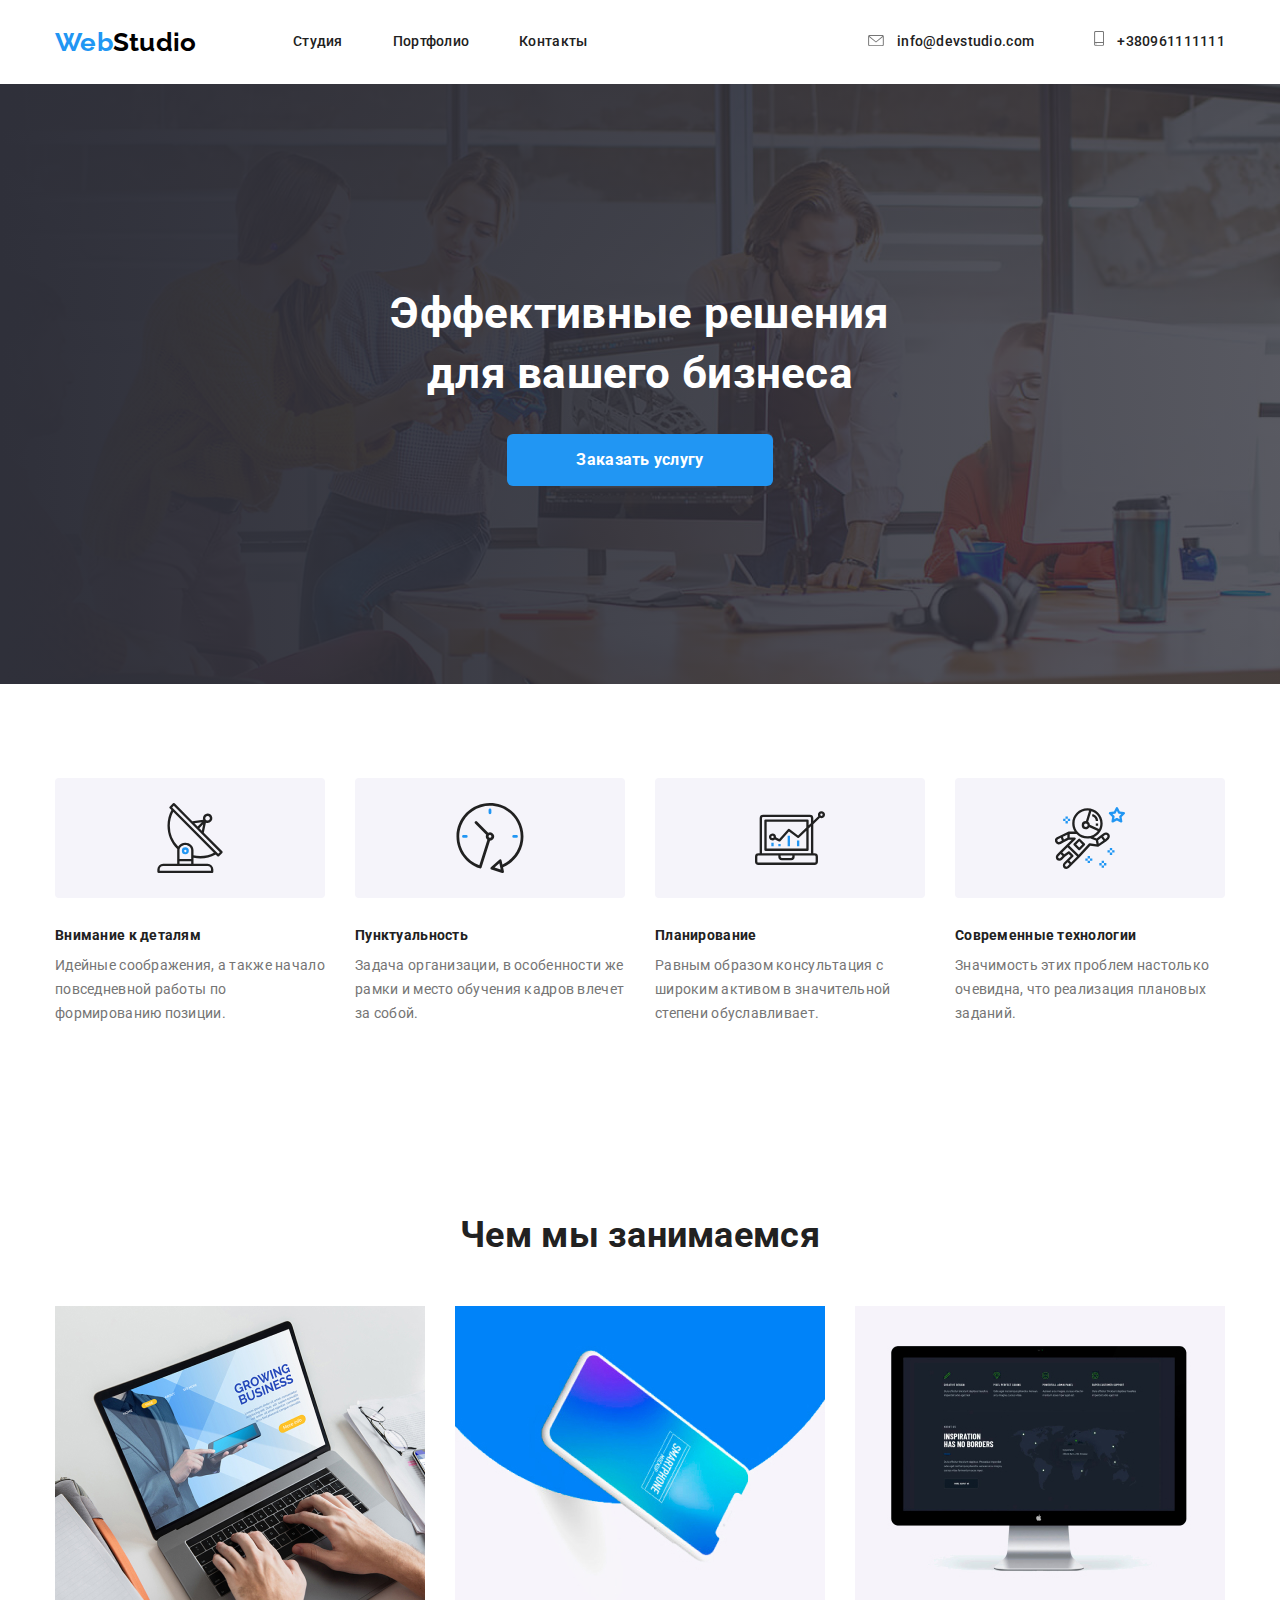
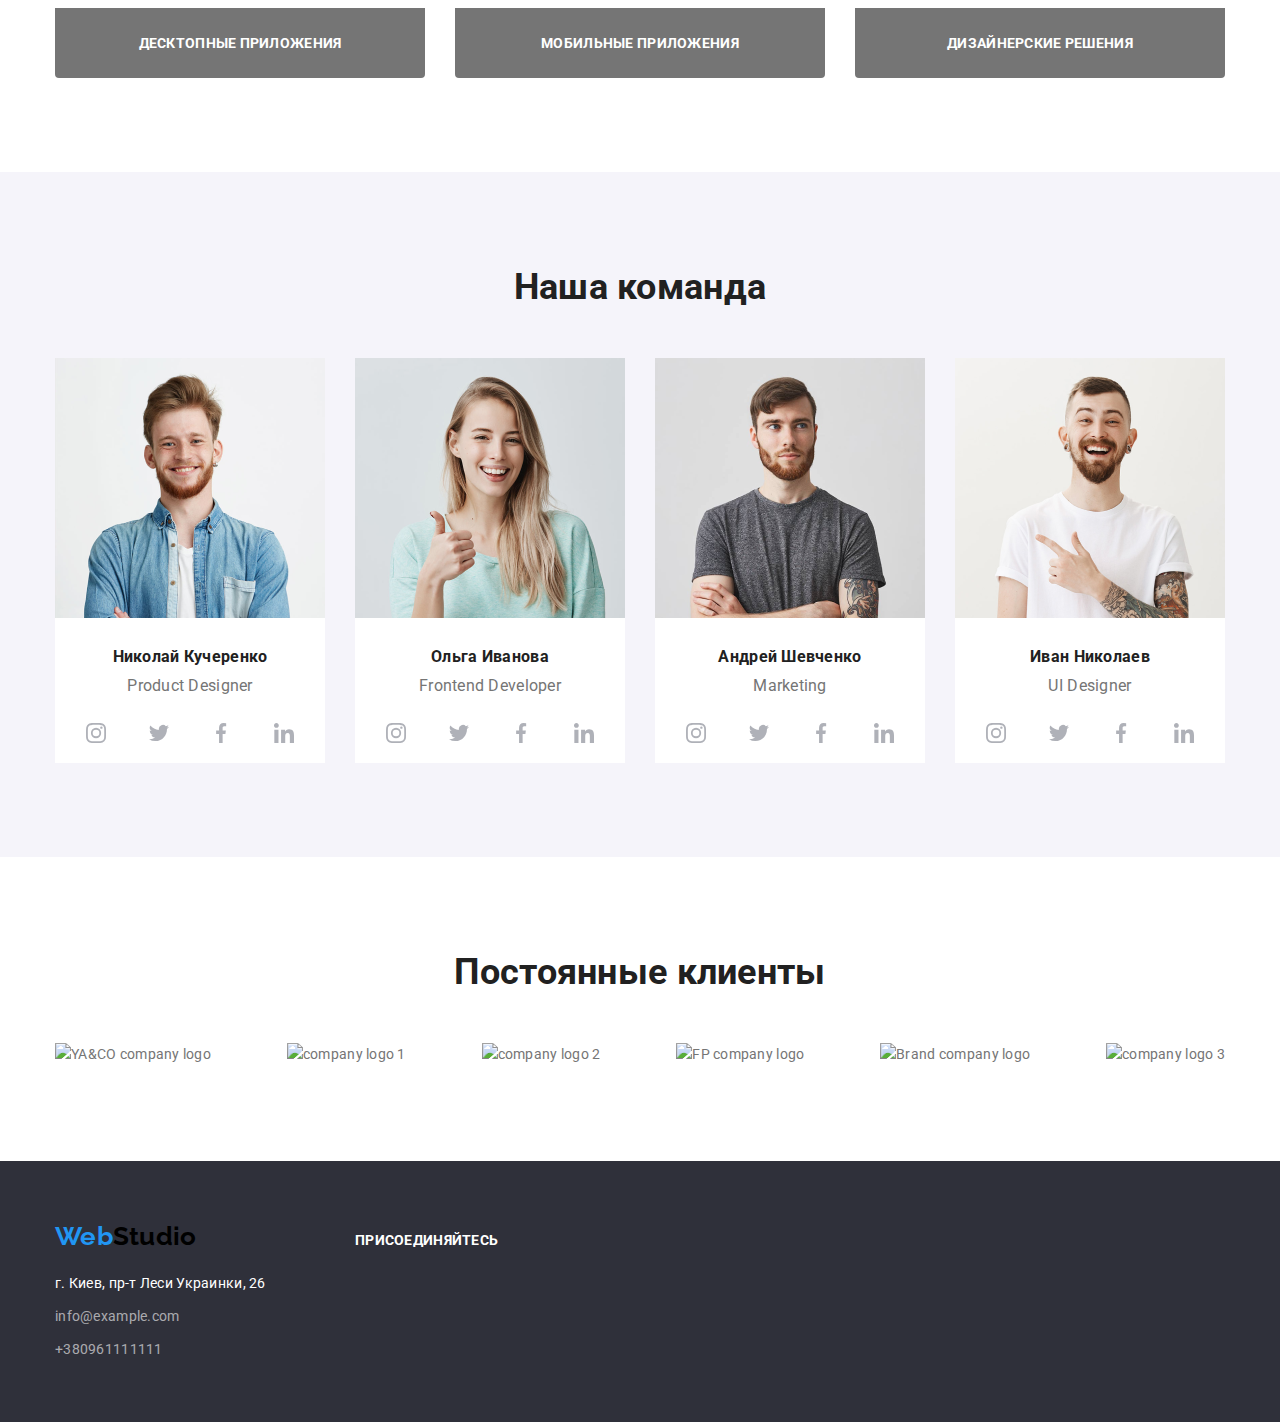
==== commit c14d0622: "Creates new sprite and adds icon envelope and icon insta" ====
--- a/index.html
+++ b/index.html
@@ -36,7 +36,7 @@
                         <ul class="site-nav-address list">
                             <li class="site-nav-address-item">
                                 <svg class="site-nav-mail-icon">
-                                    <use href="./images/symbol-defs.svg#icon-mail">
+                                    <use href="./images/symbol-defs.svg#envelope">
                                     </use>
                                 </svg>
                                 <a href="mailto:info@devstudio.com" class="mail links">info@devstudio.com
@@ -173,7 +173,7 @@
                             <li><a class="links">
                                     <div class="teammembers-image">
                                         <svg class="teammembers-icon">
-                                            <use href="./images/symbol-defs.svg#insta">
+                                            <use href="./images/symbol-defs.svg#Ellipse">
                                             </use>
                                         </svg>
                                     </div>
@@ -216,7 +216,7 @@
                             <li><a class="links">
                                 <div class="teammembers-image">
                                     <svg class="teammembers-icon">
-                                        <use href="./images/symbol-defs.svg#insta">
+                                        <use href="./images/symbol-defs.svg#Ellipse">
                                         </use>
                                     </svg>
                                 </div>
@@ -260,7 +260,7 @@
                             <li><a class="links">
                                 <div class="teammembers-image">
                                     <svg class="teammembers-icon">
-                                        <use href="./images/symbol-defs.svg#insta">
+                                        <use href="./images/symbol-defs.svg#Ellipse">
                                         </use>
                                     </svg>
                                 </div>
@@ -301,41 +301,41 @@
                         <p class="teammembers-role">UI Designer</p>
                         <ul class="social-links list">
                             <li><a class="links">
-                                <div class="teammembers-image">
-                                    <svg class="teammembers-icon">
-                                        <use href="./images/symbol-defs.svg#insta">
-                                        </use>
-                                    </svg>
-                                </div>
-
-                            </a></li>
-                            <li><a class="links">
-                                <div class="teammembers-image">
-                                    <svg class="teammembers-icon">
-                                        <use href="./images/symbol-defs.svg#twit">
-                                        </use>
-                                    </svg>
-                                </div>
-
-                            </a></li>
-                            <li><a class="links">
-                                <div class="teammembers-image">
-                                    <svg class="teammembers-icon">
-                                        <use href="./images/symbol-defs.svg#face">
-                                        </use>
-                                    </svg>
-                                </div>
-
-                            </a></li>
-                            <li><a class="links">
-                                <div class="teammembers-image">
-                                    <svg class="teammembers-icon">
-                                        <use href="./images/symbol-defs.svg#in">
-                                        </use>
-                                    </svg>
-                                </div>
-
-                            </a></li>
+                                    <div class="teammembers-image">
+                                        <svg class="teammembers-icon">
+                                            <use href="./images/symbol-defs.svg#Ellipse">
+                                            </use>
+                                        </svg>
+                                    </div>
+
+                                </a></li>
+                                <li><a class="links">
+                                    <div class="teammembers-image">
+                                        <svg class="teammembers-icon">
+                                            <use href="./images/symbol-defs.svg#twit">
+                                            </use>
+                                        </svg>
+                                    </div>
+
+                                </a></li>
+                                <li><a class="links">
+                                    <div class="teammembers-image">
+                                        <svg class="teammembers-icon">
+                                            <use href="./images/symbol-defs.svg#face">
+                                            </use>
+                                        </svg>
+                                    </div>
+
+                                </a></li>
+                                <li><a class="links">
+                                    <div class="teammembers-image">
+                                        <svg class="teammembers-icon">
+                                            <use href="./images/symbol-defs.svg#in">
+                                            </use>
+                                        </svg>
+                                    </div>
+
+                                </a></li>
                         </ul>
                     </li>
                 </ul>
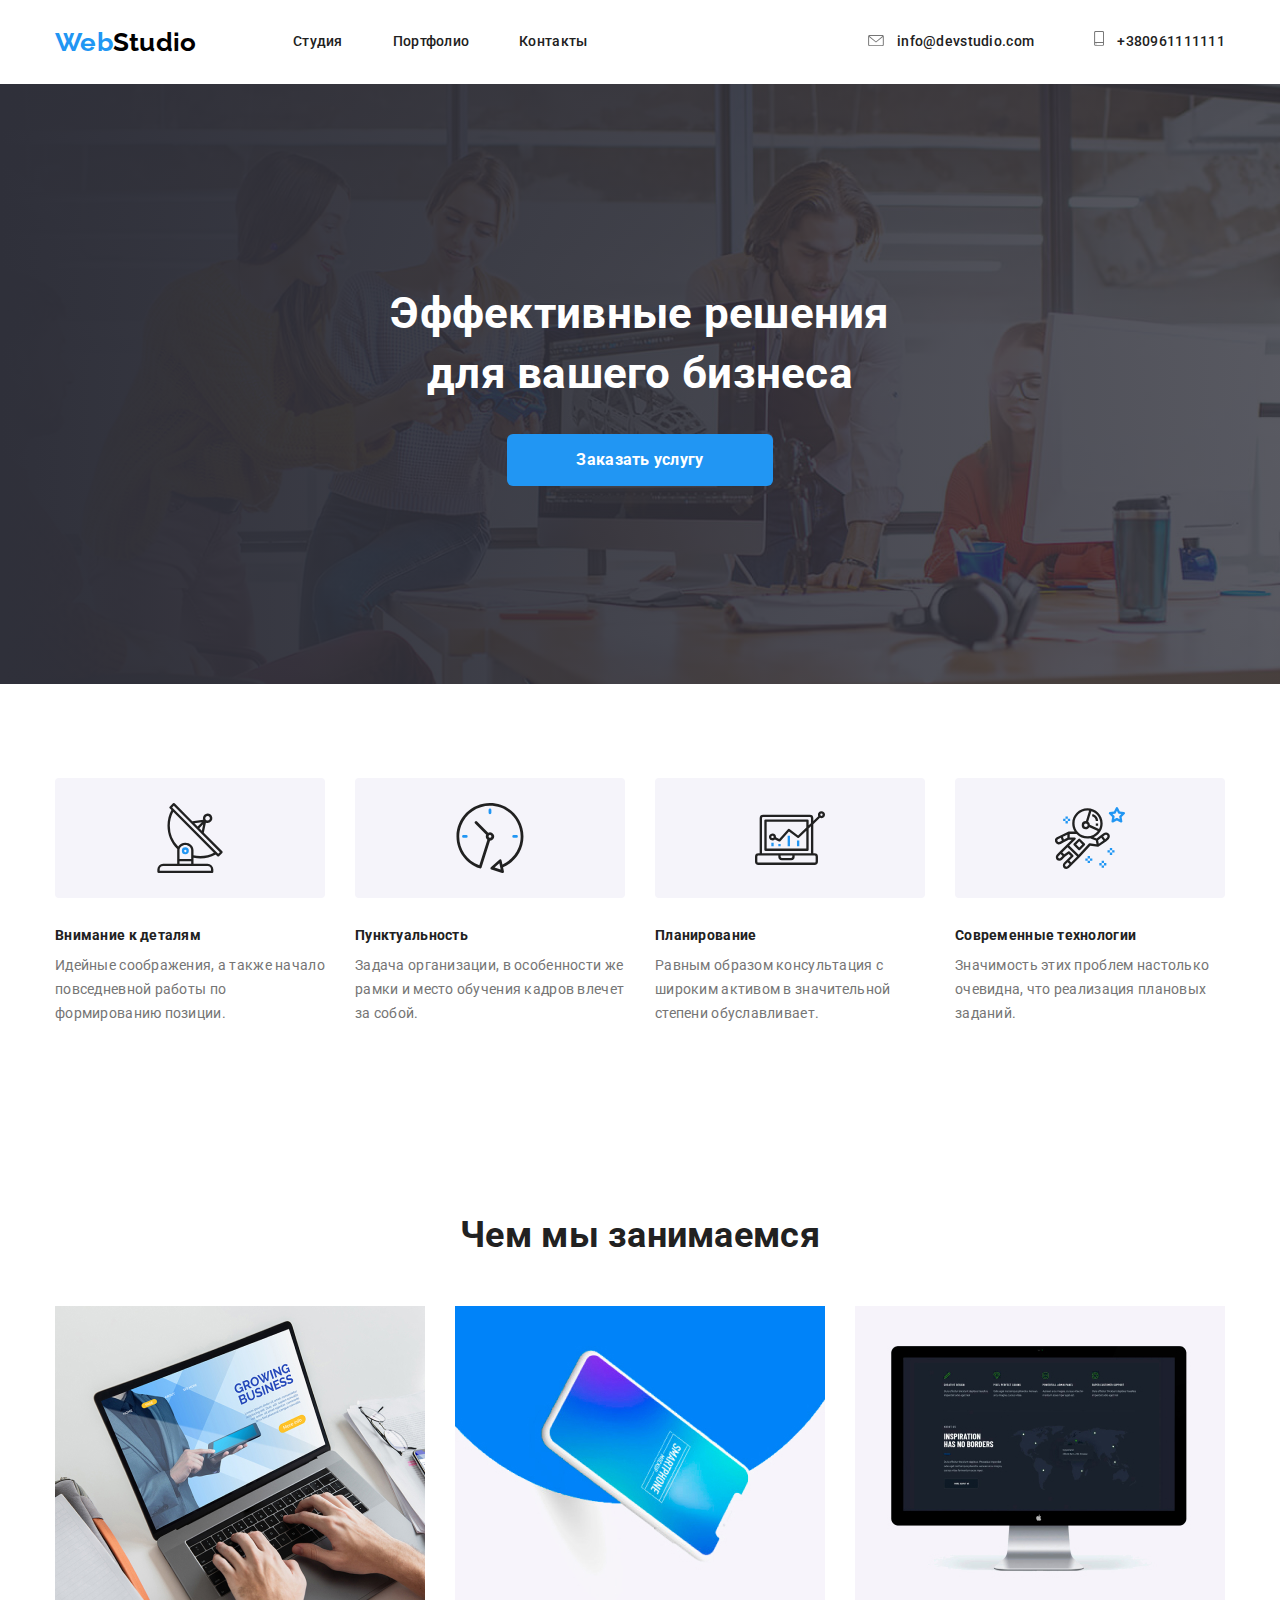
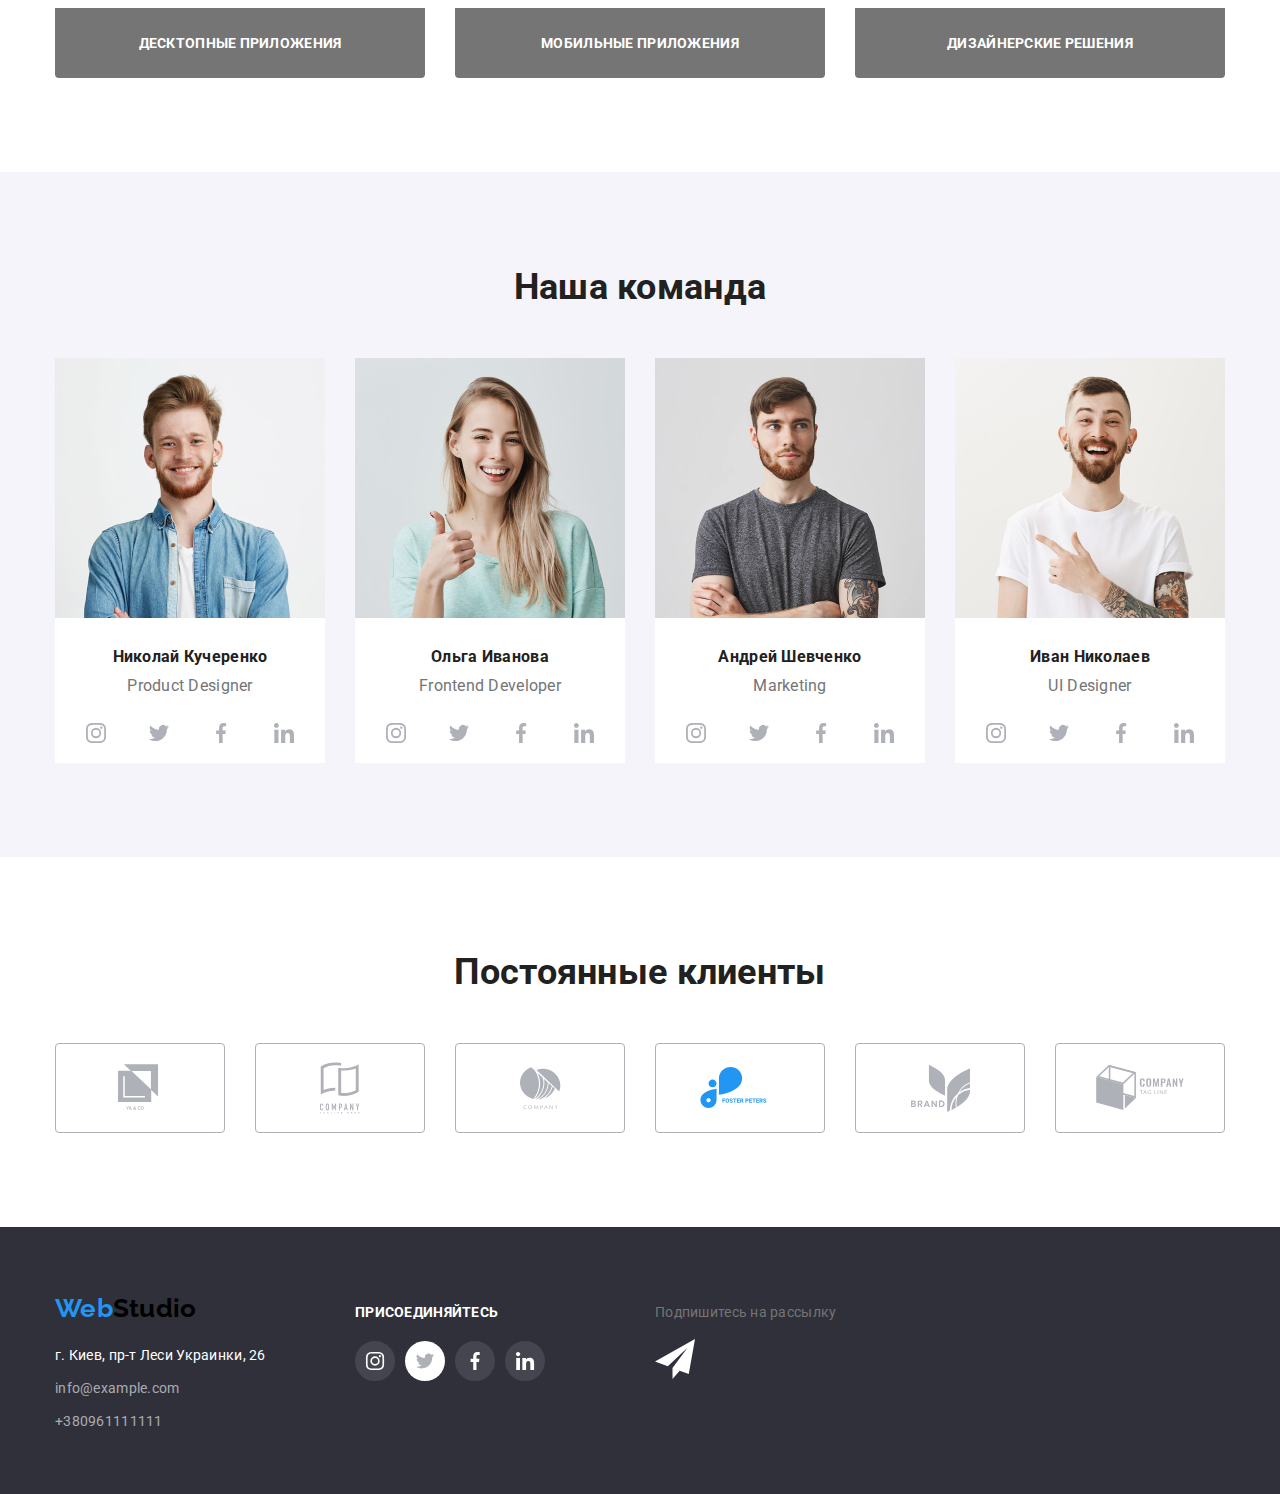
==== commit 1b760913: "adds format to footer, to center icons from clients" ====
--- a/index.html
+++ b/index.html
@@ -179,7 +179,7 @@
                                     </div>
 
                                 </a></li>
-                                <li><a class="links">
+                            <li><a class="links">
                                     <div class="teammembers-image">
                                         <svg class="teammembers-icon">
                                             <use href="./images/symbol-defs.svg#twit">
@@ -188,7 +188,7 @@
                                     </div>
 
                                 </a></li>
-                                <li><a class="links">
+                            <li><a class="links">
                                     <div class="teammembers-image">
                                         <svg class="teammembers-icon">
                                             <use href="./images/symbol-defs.svg#face">
@@ -197,7 +197,7 @@
                                     </div>
 
                                 </a></li>
-                                <li><a class="links">
+                            <li><a class="links">
                                     <div class="teammembers-image">
                                         <svg class="teammembers-icon">
                                             <use href="./images/symbol-defs.svg#in">
@@ -214,42 +214,42 @@
                         <p class="teammembers-role">Frontend Developer</p>
                         <ul class="social-links list">
                             <li><a class="links">
-                                <div class="teammembers-image">
-                                    <svg class="teammembers-icon">
-                                        <use href="./images/symbol-defs.svg#Ellipse">
-                                        </use>
-                                    </svg>
-                                </div>
-
-                            </a></li>
-                            <li><a class="links">
-                                <div class="teammembers-image">
-                                    <svg class="teammembers-icon">
-                                        <use href="./images/symbol-defs.svg#twit">
-                                        </use>
-                                    </svg>
-                                </div>
-
-                            </a></li>
-                            <li><a class="links">
-                                <div class="teammembers-image">
-                                    <svg class="teammembers-icon">
-                                        <use href="./images/symbol-defs.svg#face">
-                                        </use>
-                                    </svg>
-                                </div>
-
-                            </a></li>
-                            <li><a class="links">
-                                <div class="teammembers-image">
-                                    <svg class="teammembers-icon">
-                                        <use href="./images/symbol-defs.svg#in">
-                                        </use>
-                                    </svg>
-                                </div>
-
-                            </a></li>
-                            
+                                    <div class="teammembers-image">
+                                        <svg class="teammembers-icon">
+                                            <use href="./images/symbol-defs.svg#Ellipse">
+                                            </use>
+                                        </svg>
+                                    </div>
+
+                                </a></li>
+                            <li><a class="links">
+                                    <div class="teammembers-image">
+                                        <svg class="teammembers-icon">
+                                            <use href="./images/symbol-defs.svg#twit">
+                                            </use>
+                                        </svg>
+                                    </div>
+
+                                </a></li>
+                            <li><a class="links">
+                                    <div class="teammembers-image">
+                                        <svg class="teammembers-icon">
+                                            <use href="./images/symbol-defs.svg#face">
+                                            </use>
+                                        </svg>
+                                    </div>
+
+                                </a></li>
+                            <li><a class="links">
+                                    <div class="teammembers-image">
+                                        <svg class="teammembers-icon">
+                                            <use href="./images/symbol-defs.svg#in">
+                                            </use>
+                                        </svg>
+                                    </div>
+
+                                </a></li>
+
                         </ul>
                     </li>
                     <li class="teammembers-item">
@@ -258,41 +258,41 @@
                         <p class="teammembers-role">Marketing</p>
                         <ul class="social-links list">
                             <li><a class="links">
-                                <div class="teammembers-image">
-                                    <svg class="teammembers-icon">
-                                        <use href="./images/symbol-defs.svg#Ellipse">
-                                        </use>
-                                    </svg>
-                                </div>
-
-                            </a></li>
-                            <li><a class="links">
-                                <div class="teammembers-image">
-                                    <svg class="teammembers-icon">
-                                        <use href="./images/symbol-defs.svg#twit">
-                                        </use>
-                                    </svg>
-                                </div>
-
-                            </a></li>
-                            <li><a class="links">
-                                <div class="teammembers-image">
-                                    <svg class="teammembers-icon">
-                                        <use href="./images/symbol-defs.svg#face">
-                                        </use>
-                                    </svg>
-                                </div>
-
-                            </a></li>
-                            <li><a class="links">
-                                <div class="teammembers-image">
-                                    <svg class="teammembers-icon">
-                                        <use href="./images/symbol-defs.svg#in">
-                                        </use>
-                                    </svg>
-                                </div>
-
-                            </a></li>
+                                    <div class="teammembers-image">
+                                        <svg class="teammembers-icon">
+                                            <use href="./images/symbol-defs.svg#Ellipse">
+                                            </use>
+                                        </svg>
+                                    </div>
+
+                                </a></li>
+                            <li><a class="links">
+                                    <div class="teammembers-image">
+                                        <svg class="teammembers-icon">
+                                            <use href="./images/symbol-defs.svg#twit">
+                                            </use>
+                                        </svg>
+                                    </div>
+
+                                </a></li>
+                            <li><a class="links">
+                                    <div class="teammembers-image">
+                                        <svg class="teammembers-icon">
+                                            <use href="./images/symbol-defs.svg#face">
+                                            </use>
+                                        </svg>
+                                    </div>
+
+                                </a></li>
+                            <li><a class="links">
+                                    <div class="teammembers-image">
+                                        <svg class="teammembers-icon">
+                                            <use href="./images/symbol-defs.svg#in">
+                                            </use>
+                                        </svg>
+                                    </div>
+
+                                </a></li>
                         </ul>
                     </li>
                     <li class="teammembers-item">
@@ -309,7 +309,7 @@
                                     </div>
 
                                 </a></li>
-                                <li><a class="links">
+                            <li><a class="links">
                                     <div class="teammembers-image">
                                         <svg class="teammembers-icon">
                                             <use href="./images/symbol-defs.svg#twit">
@@ -318,7 +318,7 @@
                                     </div>
 
                                 </a></li>
-                                <li><a class="links">
+                            <li><a class="links">
                                     <div class="teammembers-image">
                                         <svg class="teammembers-icon">
                                             <use href="./images/symbol-defs.svg#face">
@@ -327,7 +327,7 @@
                                     </div>
 
                                 </a></li>
-                                <li><a class="links">
+                            <li><a class="links">
                                     <div class="teammembers-image">
                                         <svg class="teammembers-icon">
                                             <use href="./images/symbol-defs.svg#in">
@@ -346,12 +346,50 @@
             <div class="container">
                 <h2 class="section-title">Постоянные клиенты</h2>
                 <ul class="site-clientslogo list">
-                    <li class="clients-item"><img src="./images/client1.png " alt="YA&CO company logo " /></li>
-                    <li class="clients-item"><img src="./images/client2.png " alt="company logo 1 " /></li>
-                    <li class="clients-item"><img src="./images/client3.png " alt="company logo 2 " /></li>
-                    <li class="clients-item"><img src="./images/client4.png " alt="FP company logo " /></li>
-                    <li class="clients-item"><img src="./images/client5.png " alt="Brand company logo " /></li>
-                    <li class="clients-item"><img src="./images/client6.png " alt="company logo 3 " /></li>
+                    <li class="clients-item">
+                        <a class=" clients-links links">
+                            <svg class="clients-icon" width="44.27px" height="49.23px">
+                                <use href="./images/symbol-defs.svg#logo-1">
+                                </use>
+                            </svg>
+                        </a>
+                    </li>
+                    <li class="clients-item"><a class=" clients-links links">
+
+                            <svg class="clients-icon" width="40px" height="52px">
+                                <use href="./images/symbol-defs.svg#logo-2">
+                                </use>
+                            </svg>
+                        </a>
+                    </li>
+                    <li class="clients-item"><a class="clients-links links">
+                            <svg class="clients-icon" width="41px" height="42.6px">
+                                <use href="./images/symbol-defs.svg#logo-3">
+                                </use>
+                            </svg>
+                        </a>
+                    </li>
+                    <li class="clients-item"><a class="clients-links links">
+                            <svg class="clients-icon" width="79.66px" height="42.02px">
+                                <use href="./images/symbol-defs.svg#logo-4">
+                                </use>
+                            </svg>
+                        </a>
+                    </li>
+                    <li class="clients-item"><a class="clients-links links">
+                            <svg class="clients-icon" width="59px" height="47px">
+                                <use href="./images/symbol-defs.svg#logo-5">
+                                </use>
+                            </svg>
+                        </a>
+                    </li>
+                    <li class="clients-item"><a class="clients-links links">
+                            <svg class="clients-icon" width="88.48px" height="45.44px">
+                                <use href="./images/symbol-defs.svg#logo-6">
+                                </use>
+                            </svg>
+                        </a>
+                    </li>
                 </ul>
             </div>
         </section>
@@ -386,21 +424,52 @@
                     <b class="item-headers">
                         ПРИСОЕДИНЯЙТЕСЬ
                     </b>
-                    <ul class=" social-list list">
-                        <li>
-                            <a href=" " aria-label="Instagram link "></a>
+                    <ul class="social-list list">
+                        <li class="social-item">
+                            <a class="icon-footer" href=" " aria-label="Instagram link ">
+                                <svg class="social-icon">
+                                    <use href="./images/symbol-defs.svg#instaft">
+                                    </use>
+                                </svg>
+                            </a>
                         </li>
-                        <li>
-                            <a href=" " aria-label="Twitter link "></a>
+                        <li class="social-item">
+                            <a class="icon-footer" href=" " aria-label="Twitter link ">
+                                <svg class="social-icon">
+                                    <use href="./images/symbol-defs.svg#twit">
+                                    </use>
+                                </svg>  
+                            </a>
                         </li>
-                        <li>
-                            <a href=" " aria-label="Facebook link "></a>
+                        <li class="social-item">
+                            <a class="icon-footer" href=" " aria-label="Facebook link ">
+                                <svg class="social-icon">
+                                    <use href="./images/symbol-defs.svg#faceft">
+                                    </use>
+                                </svg>     
+                            </a>
                         </li>
-                        <li>
-                            <a href=" " aria-label="linkidIn link "></a>
+                        <li class="social-item"> 
+                            <a class="icon-footer" href=" " aria-label="linkidIn link ">
+                                <svg class="social-icon">
+                                    <use href="./images/symbol-defs.svg#inft">
+                                    </use>
+                                </svg>   
+                            </a>
                         </li>
                     </ul>
                 </div>
+                <div class="footer-button">
+                    <p class="join-text">Подпишитесь на рассылку</p>
+                    <a class="footer-button-item" href="Подписаться">
+                    <svg class="social-icon">
+                        <use href="./images/symbol-defs.svg#fly">
+                        </use>
+                    </svg>   
+
+                    </a>
+
+                </div>
             </div>
         </div>
     </footer>
--- a/css/styles.css
+++ b/css/styles.css
@@ -265,13 +265,11 @@
          padding-bottom: 30px;
          display: flex;
          justify-content: center;
-         
-     }
+     }
+
      .teammembers-icon {
-        width: 44px;
-        height: 44px;
-    
-
+         width: 44px;
+         height: 44px;
      }
 
      .site-teammembers-list {
@@ -340,6 +338,7 @@
          font-weight: 700;
          font-size: 14px;
          line-height: 1.14;
+         padding-bottom: 20px;
      }
 
      /* Button*/
@@ -481,10 +480,28 @@
 
      .clients-item {
          margin-right: 30px;
+         display: flex;
+         align-items: center;
      }
 
      .clients-item:last-child {
          margin-right: 0px;
+     }
+
+     .clients-links {
+         display: flex;
+         border: 1px solid #AFB1B8;
+         box-sizing: border-box;
+         border-radius: 4px;
+         justify-content: center;
+         align-items: center;
+         width: 170px;
+         height: 90px;
+     }
+
+     .clients-image {
+         width: 170px;
+         height: 90px;
      }
 
      /*Footer styles*/
@@ -509,6 +526,8 @@
          margin-bottom: 0;
          margin-top: 0;
      }
+
+     .footer-button {}
 
      .address-item {
          display: flex;
@@ -523,6 +542,7 @@
          flex-direction: column;
          padding-right: 94px;
          width: 206px;
+         align-items: flex-start;
      }
 
      .social-list {
@@ -533,6 +553,15 @@
 
      .social-item {
          text-align: center;
+     }
+
+     .social-icon {
+         width: 40px;
+         height: 40px;
+     }
+
+     .social-item:not(:last-child) {
+         margin-right: 10px;
      }
 
      .address {
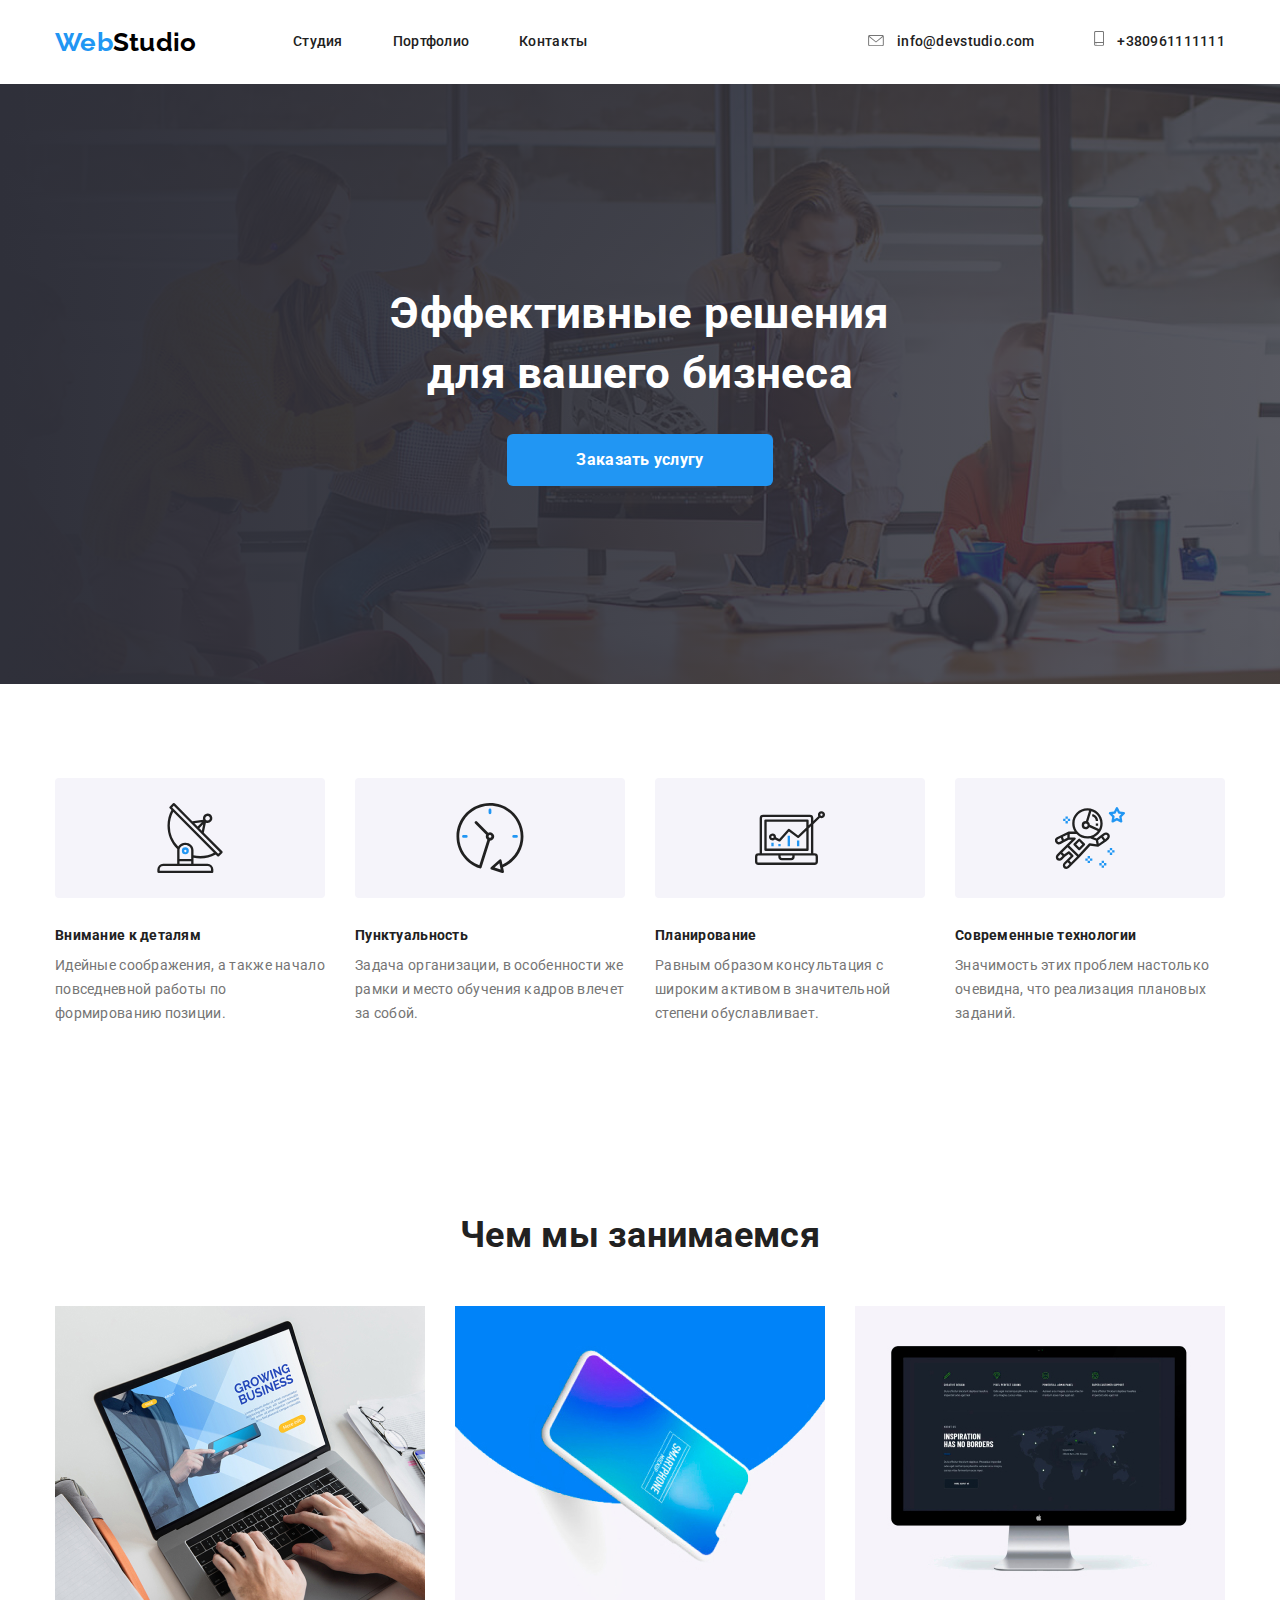
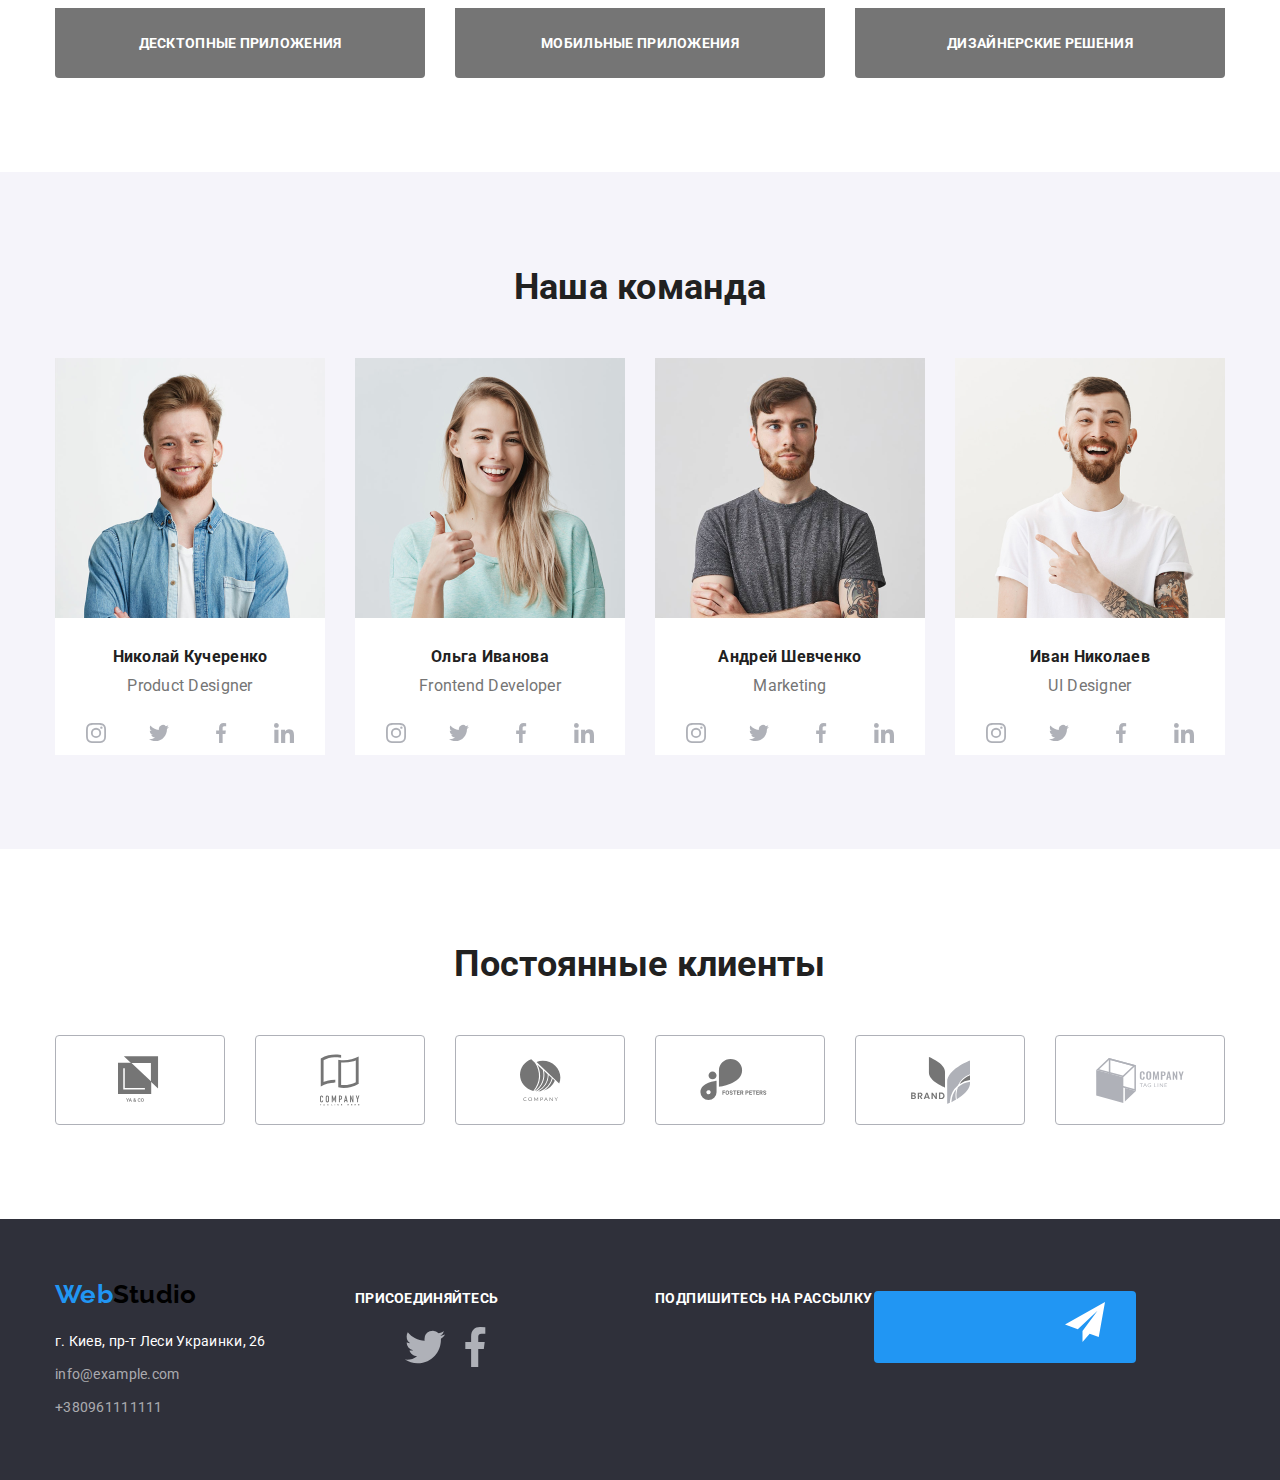
==== commit 5db5fe7a: "Adds hover to icons teammembers and clients" ====
--- a/index.html
+++ b/index.html
@@ -170,40 +170,40 @@
                         <h3 class="teammembers-title">Николай Кучеренко</h3>
                         <p class="teammembers-role">Product Designer</p>
                         <ul class="social-links list">
-                            <li><a class="links">
-                                    <div class="teammembers-image">
-                                        <svg class="teammembers-icon">
-                                            <use href="./images/symbol-defs.svg#Ellipse">
-                                            </use>
-                                        </svg>
-                                    </div>
-
-                                </a></li>
-                            <li><a class="links">
-                                    <div class="teammembers-image">
-                                        <svg class="teammembers-icon">
-                                            <use href="./images/symbol-defs.svg#twit">
-                                            </use>
-                                        </svg>
-                                    </div>
-
-                                </a></li>
-                            <li><a class="links">
-                                    <div class="teammembers-image">
-                                        <svg class="teammembers-icon">
-                                            <use href="./images/symbol-defs.svg#face">
-                                            </use>
-                                        </svg>
-                                    </div>
-
-                                </a></li>
-                            <li><a class="links">
-                                    <div class="teammembers-image">
-                                        <svg class="teammembers-icon">
-                                            <use href="./images/symbol-defs.svg#in">
-                                            </use>
-                                        </svg>
-                                    </div>
+                            <li>
+                                <a class=" icon links">
+                                    <svg class="teammembers-icon">
+                                        <use href="./images/symbol-defs.svg#instagram-2-1">
+                                        </use>
+                                    </svg>
+
+                                </a>
+                            </li>
+                            <li><a class=" icon links">
+
+                                    <svg class="teammembers-icon">
+                                        <use href="./images/symbol-defs.svg#twitter-1-1">
+                                        </use>
+                                    </svg>
+
+
+                                </a></li>
+                            <li><a class="icon links">
+
+                                    <svg class="teammembers-icon">
+                                        <use href="./images/symbol-defs.svg#facebook">
+                                        </use>
+                                    </svg>
+
+
+                                </a></li>
+                            <li><a class="icon links">
+
+                                    <svg class="teammembers-icon">
+                                        <use href="./images/symbol-defs.svg#linkedin-1-1">
+                                        </use>
+                                    </svg>
+
 
                                 </a></li>
                         </ul>
@@ -213,40 +213,40 @@
                         <h3 class="teammembers-title">Ольга Иванова</h3>
                         <p class="teammembers-role">Frontend Developer</p>
                         <ul class="social-links list">
-                            <li><a class="links">
-                                    <div class="teammembers-image">
-                                        <svg class="teammembers-icon">
-                                            <use href="./images/symbol-defs.svg#Ellipse">
-                                            </use>
-                                        </svg>
-                                    </div>
-
-                                </a></li>
-                            <li><a class="links">
-                                    <div class="teammembers-image">
-                                        <svg class="teammembers-icon">
-                                            <use href="./images/symbol-defs.svg#twit">
-                                            </use>
-                                        </svg>
-                                    </div>
-
-                                </a></li>
-                            <li><a class="links">
-                                    <div class="teammembers-image">
-                                        <svg class="teammembers-icon">
-                                            <use href="./images/symbol-defs.svg#face">
-                                            </use>
-                                        </svg>
-                                    </div>
-
-                                </a></li>
-                            <li><a class="links">
-                                    <div class="teammembers-image">
-                                        <svg class="teammembers-icon">
-                                            <use href="./images/symbol-defs.svg#in">
-                                            </use>
-                                        </svg>
-                                    </div>
+                            <li><a class="icon links">
+
+                                    <svg class="teammembers-icon">
+                                        <use href="./images/symbol-defs.svg#instagram-2-1">
+                                        </use>
+                                    </svg>
+
+
+                                </a></li>
+                            <li><a class="icon links">
+
+                                    <svg class="teammembers-icon">
+                                        <use href="./images/symbol-defs.svg#twitter-1-1">
+                                        </use>
+                                    </svg>
+
+
+                                </a></li>
+                            <li><a class="icon links">
+
+                                    <svg class="teammembers-icon">
+                                        <use href="./images/symbol-defs.svg#facebook">
+                                        </use>
+                                    </svg>
+
+
+                                </a></li>
+                            <li><a class="icon links">
+
+                                    <svg class="teammembers-icon">
+                                        <use href="./images/symbol-defs.svg#linkedin-1-1">
+                                        </use>
+                                    </svg>
+
 
                                 </a></li>
 
@@ -257,40 +257,40 @@
                         <h3 class="teammembers-title">Андрей Шевченко</h3>
                         <p class="teammembers-role">Marketing</p>
                         <ul class="social-links list">
-                            <li><a class="links">
-                                    <div class="teammembers-image">
-                                        <svg class="teammembers-icon">
-                                            <use href="./images/symbol-defs.svg#Ellipse">
-                                            </use>
-                                        </svg>
-                                    </div>
-
-                                </a></li>
-                            <li><a class="links">
-                                    <div class="teammembers-image">
-                                        <svg class="teammembers-icon">
-                                            <use href="./images/symbol-defs.svg#twit">
-                                            </use>
-                                        </svg>
-                                    </div>
-
-                                </a></li>
-                            <li><a class="links">
-                                    <div class="teammembers-image">
-                                        <svg class="teammembers-icon">
-                                            <use href="./images/symbol-defs.svg#face">
-                                            </use>
-                                        </svg>
-                                    </div>
-
-                                </a></li>
-                            <li><a class="links">
-                                    <div class="teammembers-image">
-                                        <svg class="teammembers-icon">
-                                            <use href="./images/symbol-defs.svg#in">
-                                            </use>
-                                        </svg>
-                                    </div>
+                            <li><a class="icon links">
+
+                                    <svg class="teammembers-icon">
+                                        <use href="./images/symbol-defs.svg#instagram-2-1">
+                                        </use>
+                                    </svg>
+
+
+                                </a></li>
+                            <li><a class="icon links">
+
+                                    <svg class="teammembers-icon">
+                                        <use href="./images/symbol-defs.svg#twitter-1-1">
+                                        </use>
+                                    </svg>
+
+
+                                </a></li>
+                            <li><a class="icon links">
+
+                                    <svg class="teammembers-icon">
+                                        <use href="./images/symbol-defs.svg#facebook">
+                                        </use>
+                                    </svg>
+
+
+                                </a></li>
+                            <li><a class="icon links">
+
+                                    <svg class="teammembers-icon">
+                                        <use href="./images/symbol-defs.svg#linkedin-1-1">
+                                        </use>
+                                    </svg>
+
 
                                 </a></li>
                         </ul>
@@ -300,40 +300,40 @@
                         <h3 class="teammembers-title">Иван Николаев</h3>
                         <p class="teammembers-role">UI Designer</p>
                         <ul class="social-links list">
-                            <li><a class="links">
-                                    <div class="teammembers-image">
-                                        <svg class="teammembers-icon">
-                                            <use href="./images/symbol-defs.svg#Ellipse">
-                                            </use>
-                                        </svg>
-                                    </div>
-
-                                </a></li>
-                            <li><a class="links">
-                                    <div class="teammembers-image">
-                                        <svg class="teammembers-icon">
-                                            <use href="./images/symbol-defs.svg#twit">
-                                            </use>
-                                        </svg>
-                                    </div>
-
-                                </a></li>
-                            <li><a class="links">
-                                    <div class="teammembers-image">
-                                        <svg class="teammembers-icon">
-                                            <use href="./images/symbol-defs.svg#face">
-                                            </use>
-                                        </svg>
-                                    </div>
-
-                                </a></li>
-                            <li><a class="links">
-                                    <div class="teammembers-image">
-                                        <svg class="teammembers-icon">
-                                            <use href="./images/symbol-defs.svg#in">
-                                            </use>
-                                        </svg>
-                                    </div>
+                            <li><a class="icon links">
+
+                                    <svg class="teammembers-icon">
+                                        <use href="./images/symbol-defs.svg#instagram-2-1">
+                                        </use>
+                                    </svg>
+
+
+                                </a></li>
+                            <li><a class="icon links">
+
+                                    <svg class="teammembers-icon">
+                                        <use href="./images/symbol-defs.svg#twitter-1-1">
+                                        </use>
+                                    </svg>
+
+
+                                </a></li>
+                            <li><a class="icon links">
+
+                                    <svg class="teammembers-icon">
+                                        <use href="./images/symbol-defs.svg#facebook">
+                                        </use>
+                                    </svg>
+
+
+                                </a></li>
+                            <li><a class="icon links">
+
+                                    <svg class="teammembers-icon">
+                                        <use href="./images/symbol-defs.svg#linkedin-1-1">
+                                        </use>
+                                    </svg>
+
 
                                 </a></li>
                         </ul>
@@ -436,36 +436,36 @@
                         <li class="social-item">
                             <a class="icon-footer" href=" " aria-label="Twitter link ">
                                 <svg class="social-icon">
-                                    <use href="./images/symbol-defs.svg#twit">
-                                    </use>
-                                </svg>  
+                                    <use href="./images/symbol-defs.svg#twitter-1-1">
+                                    </use>
+                                </svg>
                             </a>
                         </li>
                         <li class="social-item">
                             <a class="icon-footer" href=" " aria-label="Facebook link ">
                                 <svg class="social-icon">
-                                    <use href="./images/symbol-defs.svg#faceft">
-                                    </use>
-                                </svg>     
+                                    <use href="./images/symbol-defs.svg#facebook">
+                                    </use>
+                                </svg>
                             </a>
                         </li>
-                        <li class="social-item"> 
+                        <li class="social-item">
                             <a class="icon-footer" href=" " aria-label="linkidIn link ">
                                 <svg class="social-icon">
                                     <use href="./images/symbol-defs.svg#inft">
                                     </use>
-                                </svg>   
+                                </svg>
                             </a>
                         </li>
                     </ul>
                 </div>
                 <div class="footer-button">
-                    <p class="join-text">Подпишитесь на рассылку</p>
+                    <b class="footer-text">Подпишитесь на рассылку</b>
                     <a class="footer-button-item" href="Подписаться">
-                    <svg class="social-icon">
-                        <use href="./images/symbol-defs.svg#fly">
-                        </use>
-                    </svg>   
+                        <svg class="social-icon" width="24px" height="24px">
+                            <use href="./images/symbol-defs.svg#fly">
+                            </use>
+                        </svg>
 
                     </a>
 
--- a/css/styles.css
+++ b/css/styles.css
@@ -13,6 +13,7 @@
          --additional-color: #ffffff;
          --footer-color: #2F303A;
          --features-area-color: #F5F4FA;
+         --teammembers-icon-color: #AFB1B8;
      }
 
      .body {
@@ -89,12 +90,19 @@
          width: 16px;
          height: 11.2px;
          padding-right: 10px;
-     }
-
+         fill: var(--primary-text-color);
+     }
+.site-nav-mail-icon:hover {
+    fill: var(--accent-color);
+}
      .site-nav-smartphone-icon {
          width: 10px;
          height: 14.9px;
          padding-right: 10px;
+         fill: var(--primary-text-color);
+     }
+     .site-nav-smartphone-icon:hover {
+         fill: var(--accent-color);
      }
 
      .site-nav-item {
@@ -266,10 +274,25 @@
          display: flex;
          justify-content: center;
      }
-
+.icon {
+    display: inline-flex;
+    align-items: center;
+    justify-content: center;
+    background-color: rgba(255, 255, 255, 0.1);
+    border-radius: 50%;
+    width: 44px;
+    height: 44px;
+}
+.icon:hover {
+    background-color:var(--accent-color)
+}
      .teammembers-icon {
-         width: 44px;
-         height: 44px;
+         width: 20px;
+         height: 20px;
+         fill:var(--teammembers-icon-color)
+     }
+     .teammembers-icon:hover {
+         fill:var(--additional-color);
      }
 
      .site-teammembers-list {
@@ -503,7 +526,12 @@
          width: 170px;
          height: 90px;
      }
-
+.clients-icon {
+    fill: var(--primary-text-color)
+}
+.clients-icon:hover {
+    fill: var(--accent-color);
+}
      /*Footer styles*/
 
      .footer-section {
@@ -527,7 +555,26 @@
          margin-top: 0;
      }
 
-     .footer-button {}
+     .footer-button {
+         display: flex;
+         justify-content: space-between;
+       
+     }
+.footer-button-item {
+    margin: 0;
+    padding: 0;
+}
+     .footer-text {
+         display: block;
+         width: 219px;
+         color: var(--additional-color);
+         font-weight: 700;
+         font-size: 14px;
+         line-height: 1.14;
+         padding-bottom: 20px;
+         letter-spacing: 0.03em;
+         text-transform: uppercase;
+     }
 
      .address-item {
          display: flex;
@@ -576,6 +623,24 @@
          font-weight: 700;
          font-size: 22px;
          line-height: 1.18;
+     }
+
+     .footer-button-item {
+         display: inline-block;
+         font-family: inherist;
+         color: var(--additional-color);
+         background-color: var(--accent-color);
+         font-family: Roboto, sans-serif;
+         font-size: 16px;
+         line-height: 1.87;
+         align-items: center;
+        text-align: right;
+         letter-spacing: 0.06em;
+         min-width: 200px;
+         height: 50px;
+         border-radius: 4px;
+         border: 1px solid transparent;
+         padding: 10px 30px;
      }
 
      .footer-logo {
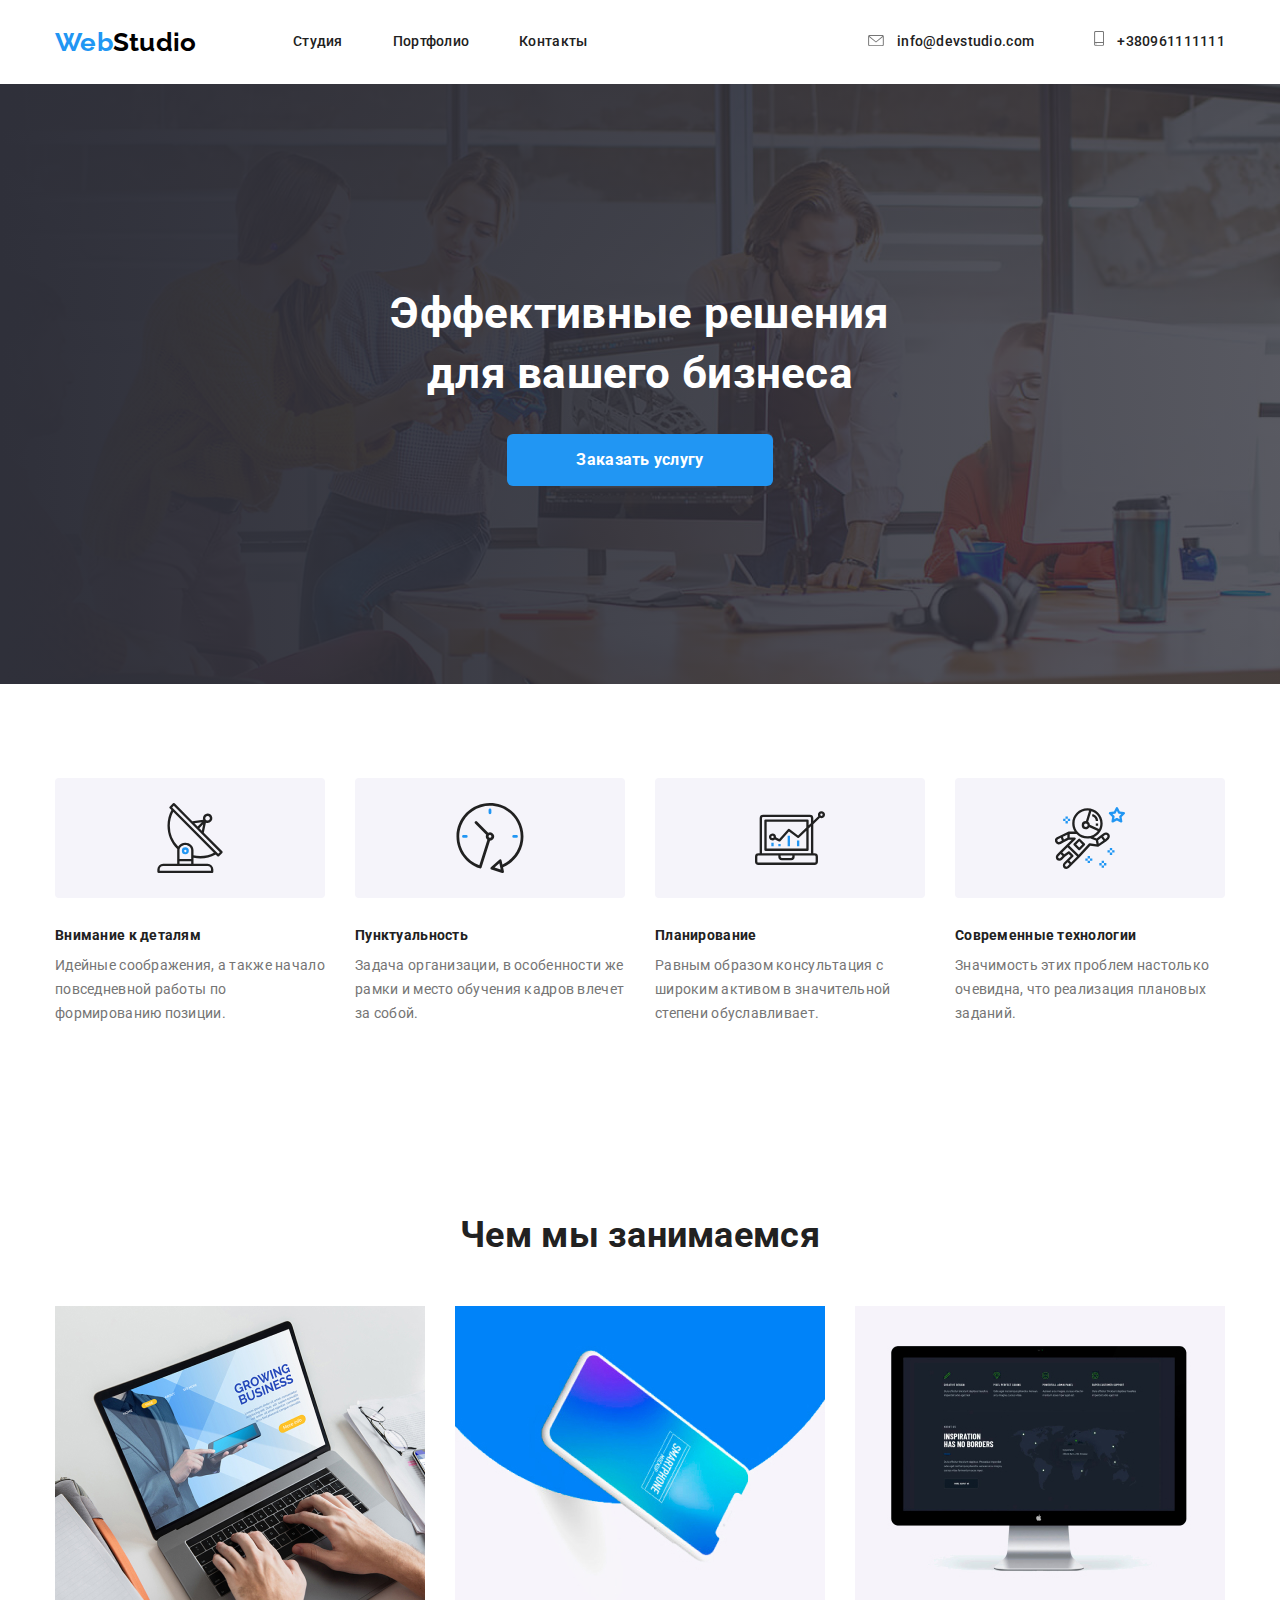
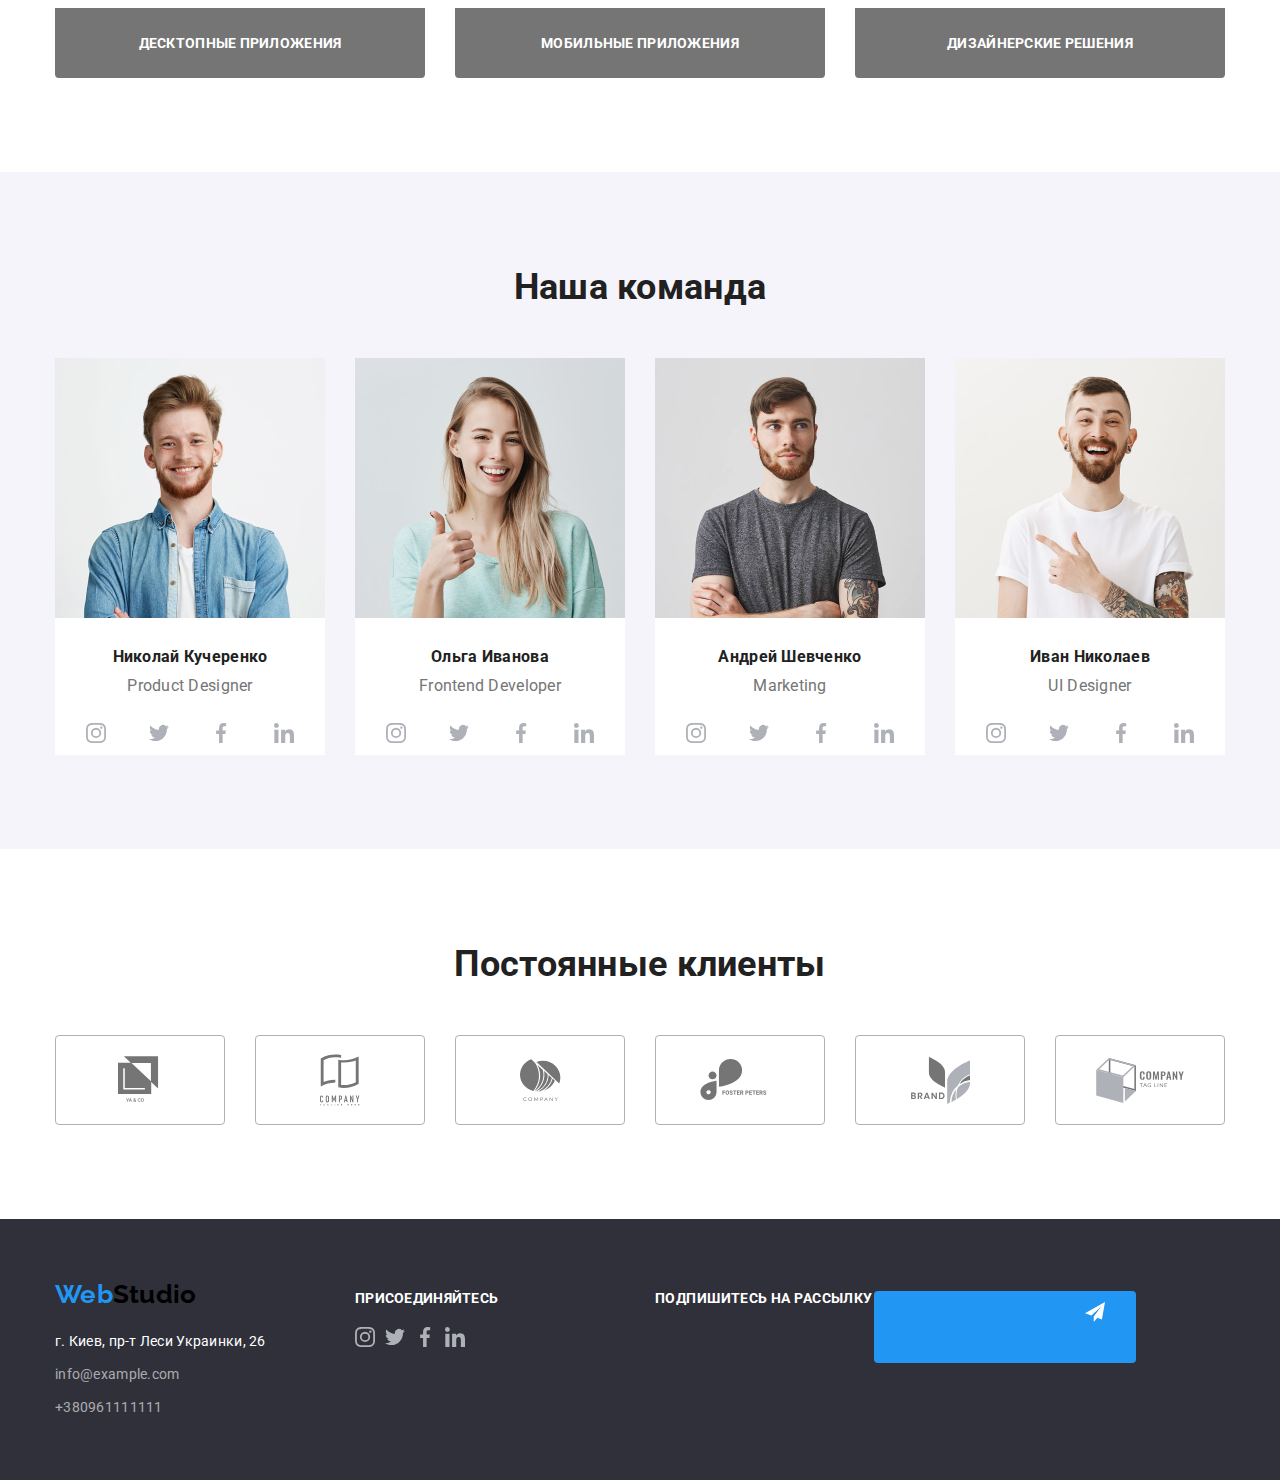
==== commit d95673e8: "Changes color on icon clients" ====
--- a/index.html
+++ b/index.html
@@ -428,7 +428,7 @@
                         <li class="social-item">
                             <a class="icon-footer" href=" " aria-label="Instagram link ">
                                 <svg class="social-icon">
-                                    <use href="./images/symbol-defs.svg#instaft">
+                                    <use href="./images/symbol-defs.svg#instagram-2-1">
                                     </use>
                                 </svg>
                             </a>
@@ -452,7 +452,7 @@
                         <li class="social-item">
                             <a class="icon-footer" href=" " aria-label="linkidIn link ">
                                 <svg class="social-icon">
-                                    <use href="./images/symbol-defs.svg#inft">
+                                    <use href="./images/symbol-defs.svg#linkedin-1-1">
                                     </use>
                                 </svg>
                             </a>
--- a/css/styles.css
+++ b/css/styles.css
@@ -603,8 +603,8 @@
      }
 
      .social-icon {
-         width: 40px;
-         height: 40px;
+         width: 20px;
+         height: 20px;
      }
 
      .social-item:not(:last-child) {
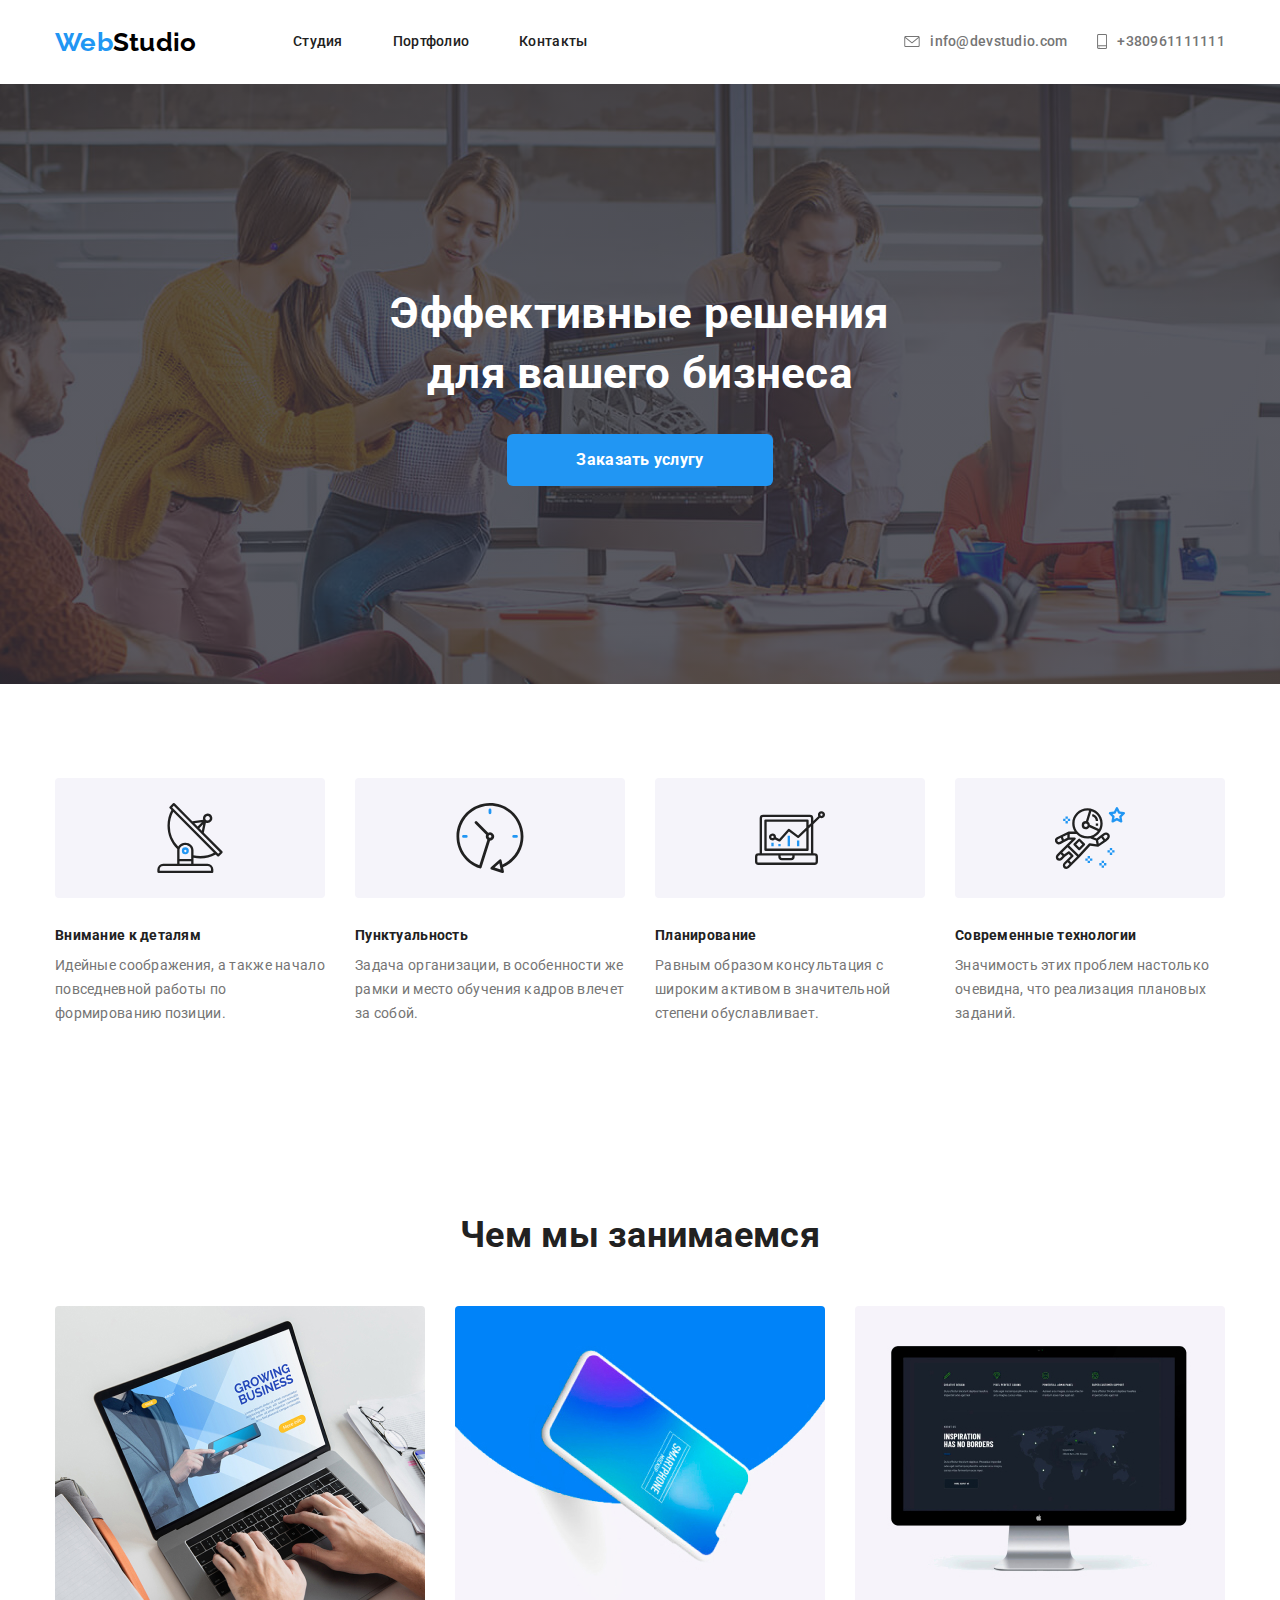
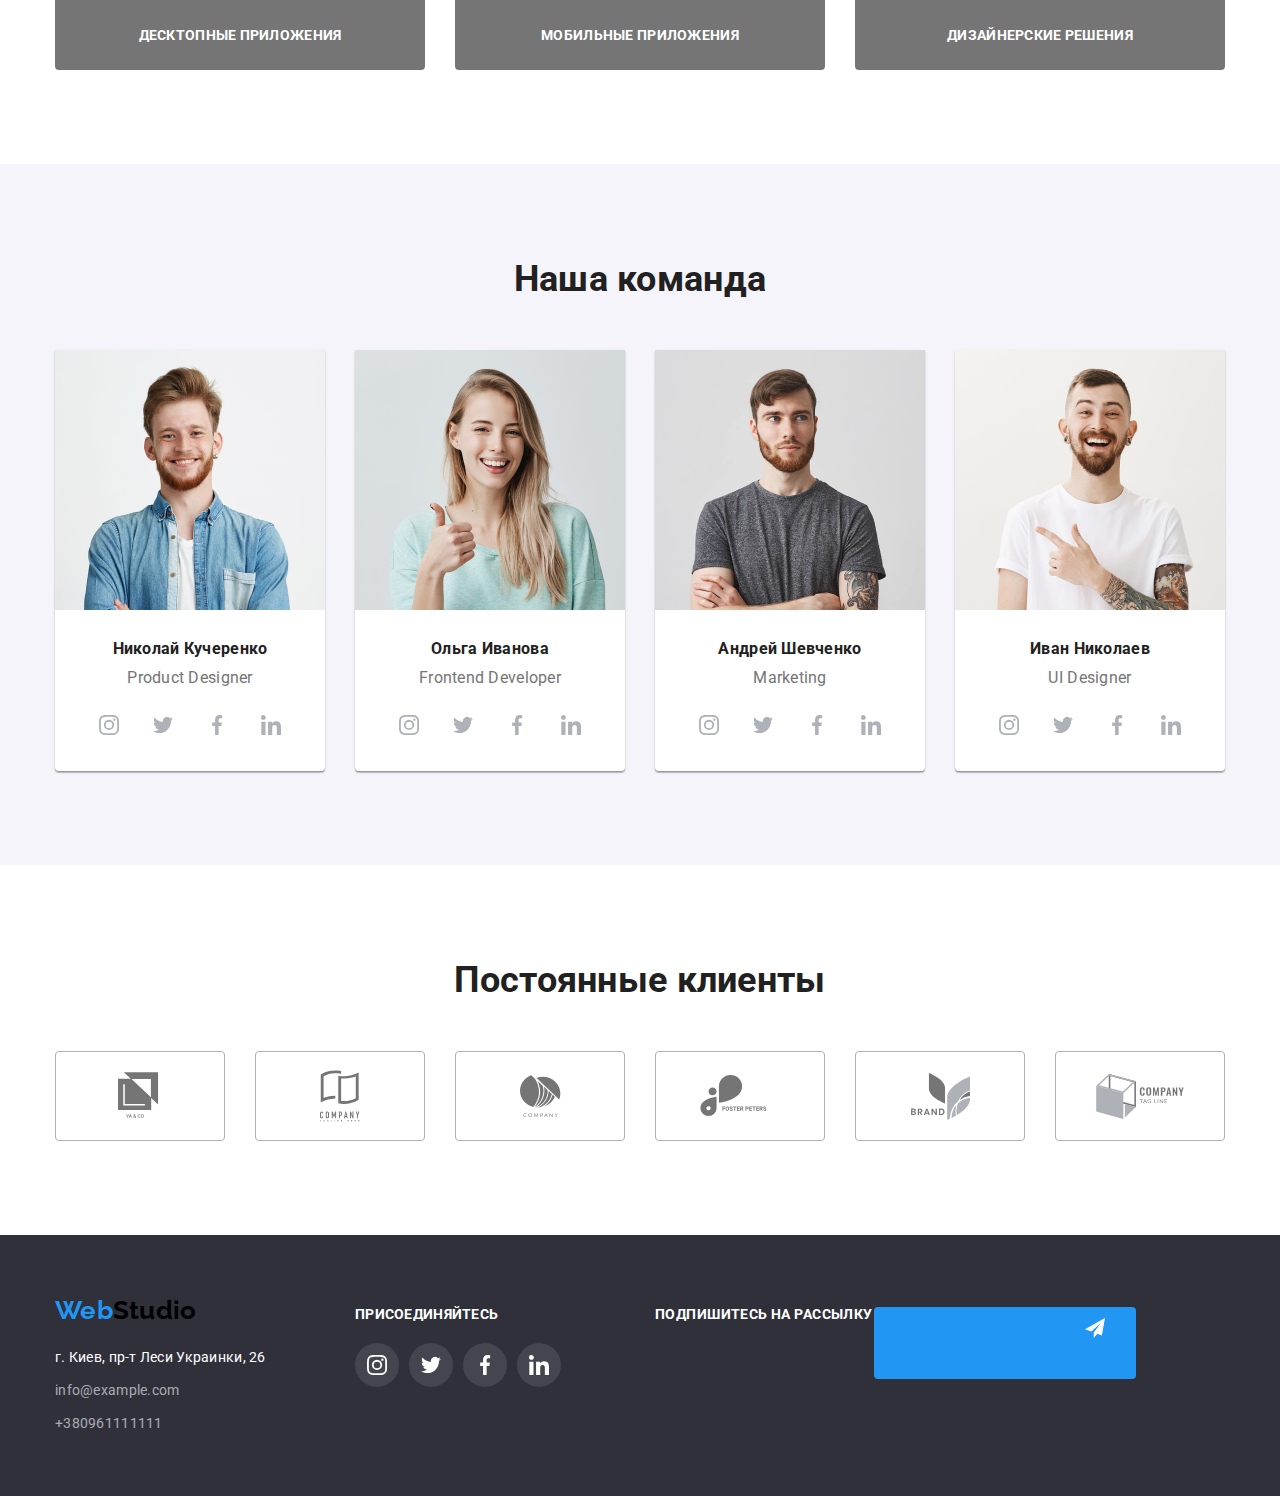
==== commit 6f6a1025: "Adds hover to liks" ====
--- a/index.html
+++ b/index.html
@@ -25,6 +25,8 @@
                 <ul class="site-nav list">
                     <li class="site-nav-item">
                         <a href="./index.html" class="links">Студия</a>
+                        <a href="" class="nav-link-active">
+                        </a>
                     </li>
                     <li class="site-nav-item">
                         <a href="./portfolio.html" class="links">Портфолио</a>
@@ -35,20 +37,21 @@
                     <address>
                         <ul class="site-nav-address list">
                             <li class="site-nav-address-item">
-                                <svg class="site-nav-mail-icon">
-                                    <use href="./images/symbol-defs.svg#envelope">
-                                    </use>
-                                </svg>
-                                <a href="mailto:info@devstudio.com" class="mail links">info@devstudio.com
+                                <a class="mail-links" href="mailto:info@devstudio.com">
+                                    <svg class="site-nav-mail-icon">
+                                        <use href="./images/symbol-defs.svg#envelope">
+                                        </use>
+                                    </svg>
+                                    <span>info@devstudio.com</span>
                                 </a>
                             </li>
                             <li class="site-nav-address-item">
-                                <svg class="site-nav-smartphone-icon">
-                                    <use href="./images/symbol-defs.svg#smartphone">
-
-                                    </use>
-                                </svg>
-                                <a href="tel:+380961111111" class="telnumber links">+380961111111
+                                <a class="telnumber-links" href="tel:+380961111111">
+                                    <svg class="site-nav-smartphone-icon">
+                                        <use href="./images/symbol-defs.svg#smartphone">
+                                        </use>
+                                    </svg>
+                                    <span>+380961111111</span>
                                 </a>
                             </li>
                         </ul>
@@ -57,7 +60,6 @@
             </nav>
         </div>
     </header>
-
     <main>
         <!--Hero-->
         <section class="hero">
@@ -141,18 +143,18 @@
                 </h2>
                 <ul class="site-prodactions list">
                     <li class="prodaction-item">
-                        <img src="./images/img.jpg " alt="desktop app " />
+                        <img src="./images/img.jpg " alt="desktop app " class="prodaction-image" />
                         <h3 class="prodaction-title">Десктопные приложения</h3>
                     </li>
 
 
                     <li class="prodaction-item">
-                        <img src="./images/box.jpg " alt="mobile app " />
+                        <img src="./images/box.jpg " alt="mobile app " class="prodaction-image" />
                         <h3 class="prodaction-title">Мобильные приложения</h3>
                     </li>
 
                     <li class="prodaction-item">
-                        <img src="./images/imgf.jpg " alt="design " />
+                        <img src="./images/imgf.jpg " alt="design " class="prodaction-image" />
                         <h3 class="prodaction-title">Дизайнерские решения</h3>
                     </li>
                 </ul>
@@ -170,8 +172,8 @@
                         <h3 class="teammembers-title">Николай Кучеренко</h3>
                         <p class="teammembers-role">Product Designer</p>
                         <ul class="social-links list">
-                            <li>
-                                <a class=" icon links">
+                            <li class="teammembers-links">
+                                <a class="icon links">
                                     <svg class="teammembers-icon">
                                         <use href="./images/symbol-defs.svg#instagram-2-1">
                                         </use>
@@ -179,16 +181,17 @@
 
                                 </a>
                             </li>
-                            <li><a class=" icon links">
+                            <li class="teammembers-links">
+                                <a class=" icon links">
 
                                     <svg class="teammembers-icon">
                                         <use href="./images/symbol-defs.svg#twitter-1-1">
                                         </use>
                                     </svg>
 
-
-                                </a></li>
-                            <li><a class="icon links">
+                                </a></li>
+                            <li class="teammembers-links">
+                                <a class="icon links">
 
                                     <svg class="teammembers-icon">
                                         <use href="./images/symbol-defs.svg#facebook">
@@ -197,7 +200,8 @@
 
 
                                 </a></li>
-                            <li><a class="icon links">
+                            <li class="teammembers-links">
+                                <a class="icon links">
 
                                     <svg class="teammembers-icon">
                                         <use href="./images/symbol-defs.svg#linkedin-1-1">
@@ -213,7 +217,8 @@
                         <h3 class="teammembers-title">Ольга Иванова</h3>
                         <p class="teammembers-role">Frontend Developer</p>
                         <ul class="social-links list">
-                            <li><a class="icon links">
+                            <li class="teammembers-links">
+                                <a class="icon links">
 
                                     <svg class="teammembers-icon">
                                         <use href="./images/symbol-defs.svg#instagram-2-1">
@@ -222,7 +227,8 @@
 
 
                                 </a></li>
-                            <li><a class="icon links">
+                            <li class="teammembers-links">
+                                <a class="icon links">
 
                                     <svg class="teammembers-icon">
                                         <use href="./images/symbol-defs.svg#twitter-1-1">
@@ -231,7 +237,8 @@
 
 
                                 </a></li>
-                            <li><a class="icon links">
+                            <li class="teammembers-links">
+                                <a class="icon links">
 
                                     <svg class="teammembers-icon">
                                         <use href="./images/symbol-defs.svg#facebook">
@@ -240,7 +247,8 @@
 
 
                                 </a></li>
-                            <li><a class="icon links">
+                            <li class="teammembers-links">
+                                <a class="icon links">
 
                                     <svg class="teammembers-icon">
                                         <use href="./images/symbol-defs.svg#linkedin-1-1">
@@ -257,7 +265,8 @@
                         <h3 class="teammembers-title">Андрей Шевченко</h3>
                         <p class="teammembers-role">Marketing</p>
                         <ul class="social-links list">
-                            <li><a class="icon links">
+                            <li class="teammembers-links">
+                                <a class="icon links">
 
                                     <svg class="teammembers-icon">
                                         <use href="./images/symbol-defs.svg#instagram-2-1">
@@ -266,7 +275,8 @@
 
 
                                 </a></li>
-                            <li><a class="icon links">
+                            <li class="teammembers-links">
+                                <a class="icon links">
 
                                     <svg class="teammembers-icon">
                                         <use href="./images/symbol-defs.svg#twitter-1-1">
@@ -275,7 +285,8 @@
 
 
                                 </a></li>
-                            <li><a class="icon links">
+                            <li class="teammembers-links">
+                                <a class="icon links">
 
                                     <svg class="teammembers-icon">
                                         <use href="./images/symbol-defs.svg#facebook">
@@ -284,7 +295,8 @@
 
 
                                 </a></li>
-                            <li><a class="icon links">
+                            <li class="teammembers-links">
+                                <a class="icon links">
 
                                     <svg class="teammembers-icon">
                                         <use href="./images/symbol-defs.svg#linkedin-1-1">
@@ -300,7 +312,8 @@
                         <h3 class="teammembers-title">Иван Николаев</h3>
                         <p class="teammembers-role">UI Designer</p>
                         <ul class="social-links list">
-                            <li><a class="icon links">
+                            <li class="teammembers-links">
+                                <a class="icon links">
 
                                     <svg class="teammembers-icon">
                                         <use href="./images/symbol-defs.svg#instagram-2-1">
@@ -309,7 +322,8 @@
 
 
                                 </a></li>
-                            <li><a class="icon links">
+                            <li class="teammembers-links">
+                                <a class="icon links">
 
                                     <svg class="teammembers-icon">
                                         <use href="./images/symbol-defs.svg#twitter-1-1">
@@ -318,7 +332,8 @@
 
 
                                 </a></li>
-                            <li><a class="icon links">
+                            <li class="teammembers-links">
+                                <a class="icon links">
 
                                     <svg class="teammembers-icon">
                                         <use href="./images/symbol-defs.svg#facebook">
@@ -327,7 +342,8 @@
 
 
                                 </a></li>
-                            <li><a class="icon links">
+                            <li class="teammembers-links">
+                                <a class="icon links">
 
                                     <svg class="teammembers-icon">
                                         <use href="./images/symbol-defs.svg#linkedin-1-1">
--- a/css/styles.css
+++ b/css/styles.css
@@ -13,7 +13,7 @@
          --additional-color: #ffffff;
          --footer-color: #2F303A;
          --features-area-color: #F5F4FA;
-         --teammembers-icon-color: #AFB1B8;
+         --icon-color: #AFB1B8;
      }
 
      .body {
@@ -88,22 +88,12 @@
 
      .site-nav-mail-icon {
          width: 16px;
-         height: 11.2px;
+         height: 11px;
          padding-right: 10px;
-         fill: var(--primary-text-color);
-     }
-.site-nav-mail-icon:hover {
-    fill: var(--accent-color);
-}
-     .site-nav-smartphone-icon {
-         width: 10px;
-         height: 14.9px;
-         padding-right: 10px;
-         fill: var(--primary-text-color);
-     }
-     .site-nav-smartphone-icon:hover {
-         fill: var(--accent-color);
-     }
+         fill: currentColor;
+     }
+
+    
 
      .site-nav-item {
          margin-right: 50px;
@@ -123,6 +113,8 @@
          display: flex;
          margin-left: auto;
          font-style: normal;
+         align-items: center;
+         justify-content: center;
      }
 
      .site-nav-address .site-nav-address-item+.site-nav-address-item {
@@ -130,7 +122,6 @@
      }
 
      .site-nav-address-item {
-         margin-right: 30px;
          font-style: normal;
      }
 
@@ -169,21 +160,39 @@
          text-decoration: none;
      }
 
-     /* Class for all web links (blue-black)*/
-
-     .mail {
+     .mail-links {
+         display: flex;
+         align-items: center;
+         color: var(--primary-text-color);
+         font-weight: 500;
+         font-size: 14px;
+         line-height: 1.14;
+         text-decoration: none;
+     }
+
+     .mail-links:hover {
          color: var(--accent-color);
+     }
+
+     .telnumber-links {
+         display: flex;
+         align-items: center;
+         color: var(--primary-text-color);
          font-weight: 500;
          font-size: 14px;
          line-height: 1.14;
-     }
-
-     .telnumber {
-         color: var(--title-text-color);
-         font-weight: 500;
-         font-size: 14px;
-         line-height: 1.14;
-     }
+         text-decoration: none;
+     }
+     
+     .telnumber-links:hover {
+         color: var(--accent-color);
+     }
+     .site-nav-smartphone-icon {
+        width: 10px;
+        height: 15px;
+        padding-right: 10px;
+        fill: currentColor;
+    }
 
      /*Hero syyles*/
 
@@ -202,7 +211,7 @@
          height: 600px;
          margin-left: auto;
          margin-right: auto;
-         background-image: linear-gradient(to right, rgba(47, 48, 58, 08), rgba(47, 48, 58, 0.8)), url("../images/Headerimg.jpg");
+         background-image: linear-gradient(to right, rgba(47, 48, 58, 0.8), rgba(47, 48, 58, 0.8)), url("../images/Headerimg.jpg");
          background-repeat: no-repeat;
          background-position: center;
          background-size: cover;
@@ -269,30 +278,43 @@
          justify-content: space-between;
      }
 
+     .teammembers-links {
+         margin-right: 10px;
+         background-color: var(--additional-color);
+         color: var(--icon-color);
+     }
+
+     
+
+     .teammembers-links:last-child {
+         margin-right: 0px;
+     }
+
      .teammembers-photo {
          padding-bottom: 30px;
          display: flex;
          justify-content: center;
      }
-.icon {
-    display: inline-flex;
-    align-items: center;
-    justify-content: center;
-    background-color: rgba(255, 255, 255, 0.1);
-    border-radius: 50%;
-    width: 44px;
-    height: 44px;
-}
-.icon:hover {
-    background-color:var(--accent-color)
-}
+
+     .icon {
+         display: inline-flex;
+         align-items: center;
+         justify-content: center;
+         background-color: rgba(255, 255, 255, 0.1);
+         border-radius: 50%;
+         width: 44px;
+         height: 44px;
+     }
+
+     .icon:hover {
+         background-color: var(--accent-color);
+         color: var(--additional-color);
+     }
+
      .teammembers-icon {
          width: 20px;
          height: 20px;
-         fill:var(--teammembers-icon-color)
-     }
-     .teammembers-icon:hover {
-         fill:var(--additional-color);
+         fill: currentColor;
      }
 
      .site-teammembers-list {
@@ -303,10 +325,16 @@
      .social-links {
          display: flex;
          justify-content: space-evenly;
+         padding-bottom: 24px;
+         padding-right: 32px;
+         padding-left: 32px;
      }
 
      .teammembers-item {
          background-color: var(--additional-color);
+         box-shadow: 0px 2px 1px rgba(0, 0, 0, 0.2), 0px 1px 1px rgba(0, 0, 0, 0.14), 0px 1px 3px rgba(0, 0, 0, 0.12);
+         border-radius: 0px 0px 4px 4px;
+         border: var(--primary-text-color);
      }
 
      .teammembers {
@@ -371,8 +399,8 @@
      }
 
      .main-button {
-         color: var(--primary-white-color);
-         background-color: var(--accent-color);
+         color: var(--title-text-color);
+         background-color: var(--features-area-color);
          border-radius: 4px;
          padding-left: 22px;
          padding-right: 22px;
@@ -381,6 +409,11 @@
          align-items: center;
          border: none;
          outline: none;
+     }
+
+     .main-button:hover {
+         background-color: var(--accent-color);
+         color: var(--additional-color);
      }
 
      .button-element {
@@ -472,11 +505,18 @@
      }
 
      .prodaction-item {
+         display: block;
+         border-radius: 4px;
          margin-right: 30px;
+         overflow: hidden;
      }
 
      .prodaction-item:last-child {
          margin-right: 0px;
+     }
+
+     .prodaction-image {
+         display: block;
      }
 
      .prodaction-title {
@@ -488,7 +528,6 @@
          text-align: center;
          text-transform: uppercase;
          background-color: var(--primary-text-color);
-         border-radius: 0px 0px 4px 4px;
          height: 70px;
          margin-top: 0px;
          margin-bottom: 0px;
@@ -520,18 +559,25 @@
          align-items: center;
          width: 170px;
          height: 90px;
+         fill: var(--icon-color);
+     }
+
+     .clients-links:hover {
+         border-color: var(--accent-color);
+         fill: var(--accent-color);
      }
 
      .clients-image {
          width: 170px;
          height: 90px;
      }
-.clients-icon {
-    fill: var(--primary-text-color)
-}
-.clients-icon:hover {
-    fill: var(--accent-color);
-}
+
+     .clients-icon {
+         fill: currentColor
+     }
+
+  
+
      /*Footer styles*/
 
      .footer-section {
@@ -558,12 +604,13 @@
      .footer-button {
          display: flex;
          justify-content: space-between;
-       
-     }
-.footer-button-item {
-    margin: 0;
-    padding: 0;
-}
+     }
+
+     .footer-button-item {
+         margin: 0;
+         padding: 0;
+     }
+
      .footer-text {
          display: block;
          width: 219px;
@@ -589,13 +636,12 @@
          flex-direction: column;
          padding-right: 94px;
          width: 206px;
-         align-items: flex-start;
+         justify-content: space-between;
      }
 
      .social-list {
          display: flex;
          align-items: center;
-         justify-content: center;
      }
 
      .social-item {
@@ -605,6 +651,7 @@
      .social-icon {
          width: 20px;
          height: 20px;
+         fill: var(--additional-color)
      }
 
      .social-item:not(:last-child) {
@@ -634,7 +681,7 @@
          font-size: 16px;
          line-height: 1.87;
          align-items: center;
-        text-align: right;
+         text-align: right;
          letter-spacing: 0.06em;
          min-width: 200px;
          height: 50px;
@@ -647,6 +694,25 @@
          margin-top: 0;
          margin-bottom: 0;
          padding-bottom: 20px;
+     }
+
+     .icon-footer {
+         color: var(--primeri-white-color);
+         display: inline-flex;
+         background-color: rgba(255, 255, 255, 0.1);
+         border-radius: 50%;
+         width: 44px;
+         height: 44px;
+         justify-content: center;
+         align-items: center;
+     }
+
+     .icon-footer:hover {
+         background-color: var(--accent-color);
+     }
+
+     .icon-footer.social-icon {
+         fill: var(--additional-color);
      }
 
      /*Portfolio styles*/
@@ -736,4 +802,8 @@
 
      .card-image {
          display: block;
+     }
+
+     .portfolio-link {
+         text-decoration: none;
      }